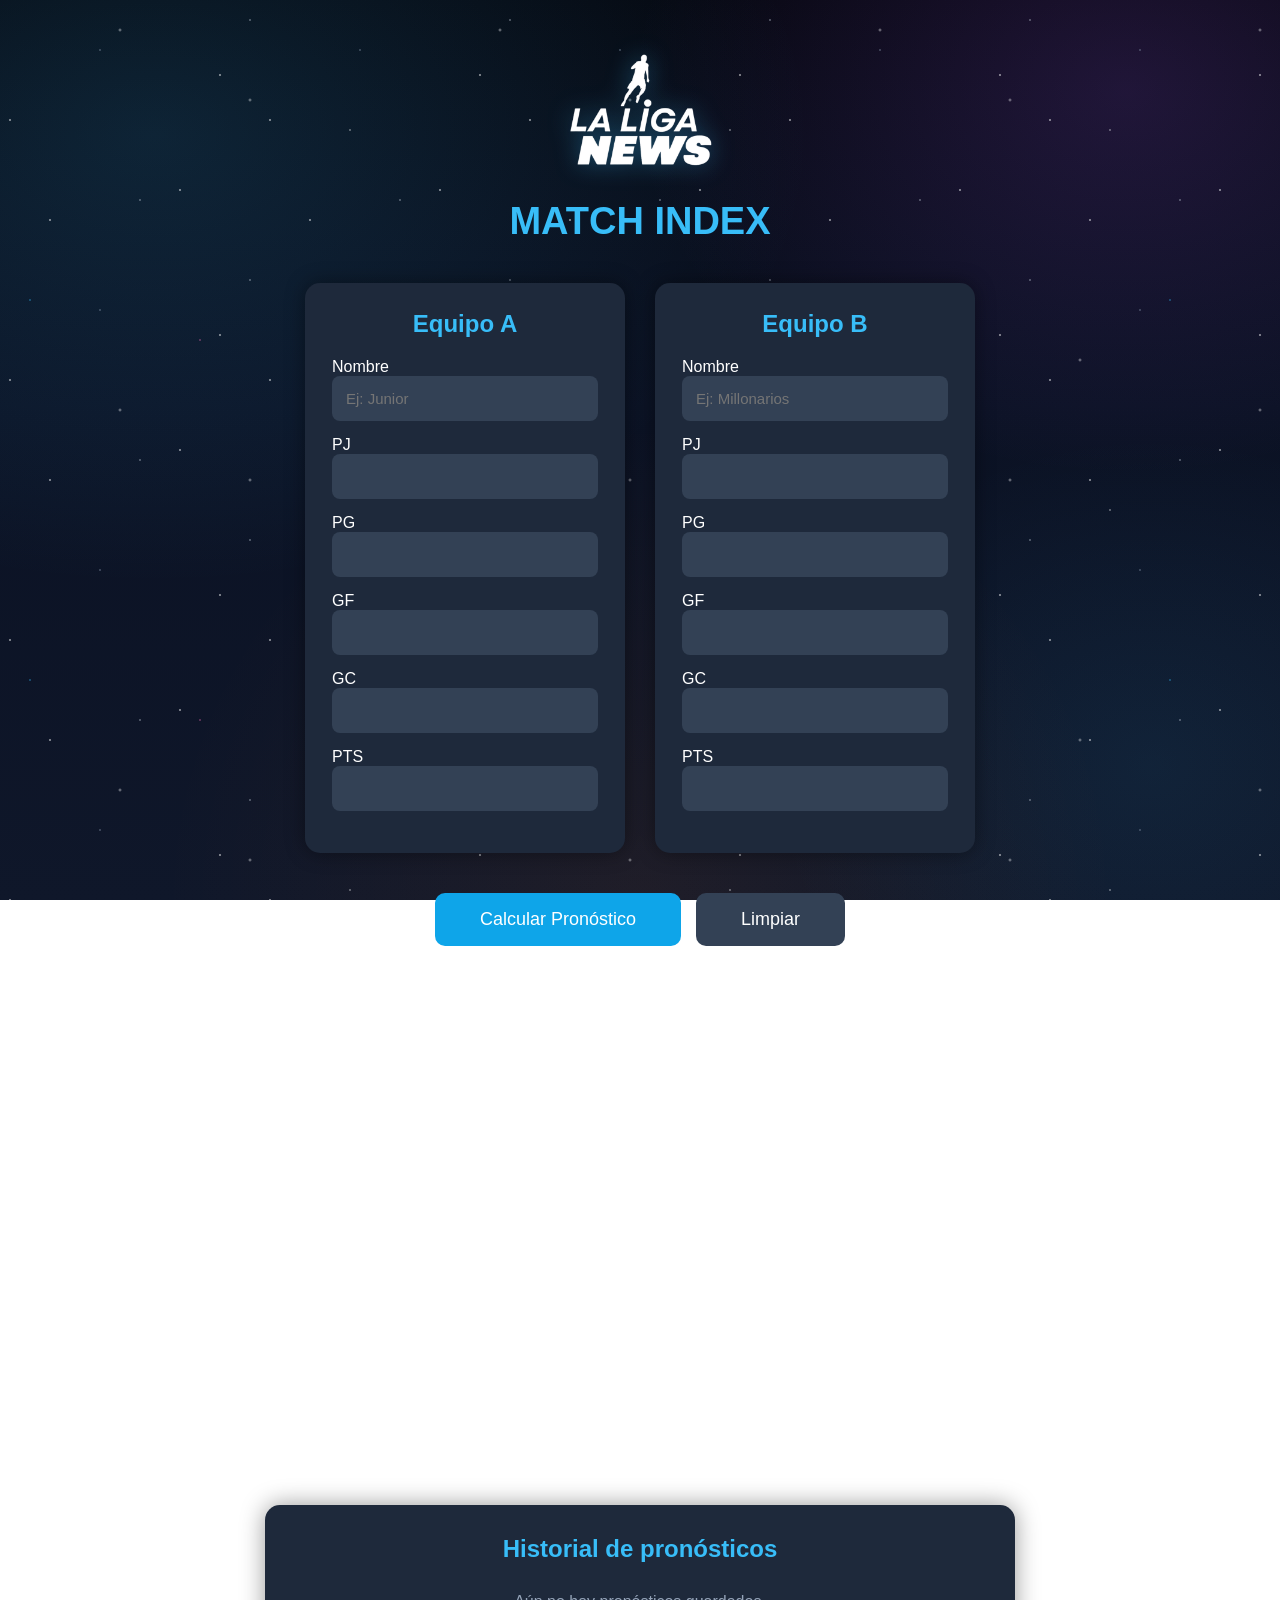
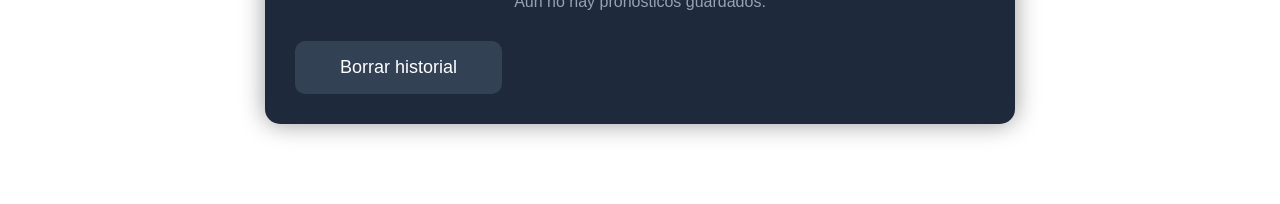
==== CALCULADORA_LGN.html @ 5eb5a6a2 "macth index" ====
<!DOCTYPE html>
<html lang="es">
<head>
<meta charset="UTF-8">
<meta name="viewport" content="width=device-width, initial-scale=1, viewport-fit=cover">
<link rel="stylesheet" href="style.css">
<title>LGN MATCH INDEXX</title>

<!-- PWA: manifest e íconos -->
<link rel="manifest" href="manifest.json">
<meta name="theme-color" content="#0f172a">
<link rel="icon" type="image/png" sizes="192x192" href="icons/icon-192.png">
<link rel="icon" type="image/png" sizes="512x512" href="icons/icon-512.png">

<!-- PWA: soporte iOS (Safari no lee manifest.json del todo bien) -->
<link rel="apple-touch-icon" href="icons/apple-touch-icon.png">
<meta name="apple-mobile-web-app-capable" content="yes">
<meta name="apple-mobile-web-app-status-bar-style" content="black-translucent">
<meta name="apple-mobile-web-app-title" content="LGN Match">

<!-- PWA: soporte Android/Chrome -->
<meta name="mobile-web-app-capable" content="yes">
</head>

<body>

<div class="fondo-galaxia" aria-hidden="true">
  <div class="estrellas estrellas-1"></div>
  <div class="estrellas estrellas-2"></div>
  <div class="particulas-flotantes">
      <span class="particula-flotante" style="--left:59.7%; --size:1.8px; --dur:20.8s; --delay:-23.2s; --drift:-1px;"></span>
      <span class="particula-flotante" style="--left:61.9%; --size:2.7px; --dur:26.7s; --delay:-7.1s; --drift:12px;"></span>
      <span class="particula-flotante" style="--left:23.7%; --size:2.6px; --dur:18.8s; --delay:-6.0s; --drift:39px;"></span>
      <span class="particula-flotante" style="--left:67.0%; --size:2.0px; --dur:20.1s; --delay:-11.4s; --drift:29px;"></span>
      <span class="particula-flotante" style="--left:41.3%; --size:1.7px; --dur:16.6s; --delay:-27.3s; --drift:18px;"></span>
      <span class="particula-flotante" style="--left:44.6%; --size:3.9px; --dur:27.3s; --delay:-20.2s; --drift:-13px;"></span>
      <span class="particula-flotante" style="--left:7.4%; --size:3.7px; --dur:18.9s; --delay:-10.0s; --drift:-23px;"></span>
      <span class="particula-flotante" style="--left:90.7%; --size:3.0px; --dur:21.7s; --delay:-20.3s; --drift:1px;"></span>
      <span class="particula-flotante" style="--left:15.8%; --size:3.5px; --dur:18.4s; --delay:-0.1s; --drift:-19px;"></span>
      <span class="particula-flotante" style="--left:30.0%; --size:2.2px; --dur:21.5s; --delay:-19.1s; --drift:-25px;"></span>
      <span class="particula-flotante" style="--left:22.1%; --size:3.4px; --dur:22.2s; --delay:-14.2s; --drift:16px;"></span>
      <span class="particula-flotante" style="--left:63.4%; --size:2.3px; --dur:29.9s; --delay:-24.4s; --drift:-34px;"></span>
      <span class="particula-flotante" style="--left:79.3%; --size:3.0px; --dur:24.8s; --delay:-13.6s; --drift:-9px;"></span>
      <span class="particula-flotante" style="--left:1.0%; --size:3.2px; --dur:28.7s; --delay:-7.4s; --drift:8px;"></span>
      <span class="particula-flotante" style="--left:3.3%; --size:3.4px; --dur:20.7s; --delay:-19.6s; --drift:-31px;"></span>
      <span class="particula-flotante" style="--left:94.2%; --size:2.2px; --dur:21.6s; --delay:-22.3s; --drift:14px;"></span>
      <span class="particula-flotante" style="--left:99.9%; --size:3.2px; --dur:17.3s; --delay:-2.6s; --drift:-9px;"></span>
      <span class="particula-flotante" style="--left:95.0%; --size:1.9px; --dur:31.4s; --delay:-15.9s; --drift:4px;"></span>
      <span class="particula-flotante" style="--left:82.1%; --size:3.3px; --dur:29.9s; --delay:-14.6s; --drift:-12px;"></span>
      <span class="particula-flotante" style="--left:17.2%; --size:3.7px; --dur:31.2s; --delay:-4.8s; --drift:-6px;"></span>
      <span class="particula-flotante" style="--left:94.2%; --size:2.0px; --dur:30.6s; --delay:-9.4s; --drift:-13px;"></span>
      <span class="particula-flotante" style="--left:12.9%; --size:1.6px; --dur:25.6s; --delay:-28.7s; --drift:11px;"></span>
      <span class="particula-flotante" style="--left:88.0%; --size:3.8px; --dur:20.0s; --delay:-7.1s; --drift:16px;"></span>
      <span class="particula-flotante" style="--left:24.3%; --size:2.1px; --dur:24.8s; --delay:-9.2s; --drift:-4px;"></span>
      <span class="particula-flotante" style="--left:32.1%; --size:2.6px; --dur:28.9s; --delay:-10.9s; --drift:-2px;"></span>
      <span class="particula-flotante" style="--left:7.5%; --size:3.6px; --dur:18.8s; --delay:-8.5s; --drift:0px;"></span>
      <span class="particula-flotante" style="--left:55.6%; --size:1.9px; --dur:27.8s; --delay:-24.8s; --drift:31px;"></span>
      <span class="particula-flotante" style="--left:84.7%; --size:3.6px; --dur:29.2s; --delay:-13.7s; --drift:-13px;"></span>
      <span class="particula-flotante" style="--left:88.7%; --size:3.0px; --dur:25.1s; --delay:-20.2s; --drift:-26px;"></span>
      <span class="particula-flotante" style="--left:47.6%; --size:3.7px; --dur:21.9s; --delay:-24.5s; --drift:-39px;"></span>
      <span class="particula-flotante" style="--left:95.0%; --size:3.8px; --dur:23.8s; --delay:-16.7s; --drift:-10px;"></span>
      <span class="particula-flotante" style="--left:6.8%; --size:2.1px; --dur:29.4s; --delay:-23.1s; --drift:-37px;"></span>

  </div>
</div>

<div id="pwaInstallBar" class="pwa-install-bar">
  <span class="pwa-install-texto">📲 Instala esta app en tu celular para usarla desde el inicio, sin navegador</span>
  <div class="pwa-install-botones">
    <button id="btnInstalarPWA" onclick="instalarPWA()">Instalar</button>
    <button class="pwa-cerrar" onclick="ocultarInstallBar()" aria-label="Cerrar">✕</button>
  </div>
</div>

<div class="logo-wrap">
  <img src="logoLGN.png" alt="La Liga News" id="logo" class="logo" onclick="animarLogo()">
</div>

<h1>MATCH INDEX</h1>

<div class="container">

  <div class="card" id="cardA">
    <h2>Equipo A</h2>
    Nombre
    <input id="nombreA" placeholder="Ej: Junior">
    PJ
    <input type="number" id="pjA" min="0">
    PG
    <input type="number" id="pgA" min="0">
    GF
    <input type="number" id="gfA" min="0">
    GC
    <input type="number" id="gcA" min="0">
    PTS
    <input type="number" id="ptsA" min="0">
  </div>

  <div class="card" id="cardB">
    <h2>Equipo B</h2>
    Nombre
    <input id="nombreB" placeholder="Ej: Millonarios">
    PJ
    <input type="number" id="pjB" min="0">
    PG
    <input type="number" id="pgB" min="0">
    GF
    <input type="number" id="gfB" min="0">
    GC
    <input type="number" id="gcB" min="0">
    PTS
    <input type="number" id="ptsB" min="0">
  </div>

</div>

<p id="error-msg" class="error-msg"></p>

<div class="btn-row">
  <button id="btnCalcular" onclick="calcular()">Calcular Pronóstico</button>
  <button id="btnReset" class="btn-secundario" onclick="resetear()">Limpiar</button>
</div>

<div class="resultado" id="resultado">

  <h2>Resultado</h2>

  <p id="ifa"></p>
  <p id="ifb"></p>
  <p id="dif"></p>
  <p id="favorito"></p>

  <div class="if-compare">
    <div class="if-bar-wrap">
      <span class="if-bar-label" id="ifLabelA"></span>
      <div class="if-bar-track"><div class="if-bar-fill if-bar-a" id="ifBarA"></div></div>
    </div>
    <div class="if-bar-wrap">
      <span class="if-bar-label" id="ifLabelB"></span>
      <div class="if-bar-track"><div class="if-bar-fill if-bar-b" id="ifBarB"></div></div>
    </div>
  </div>

  <hr>

  <div class="prob-row">
    <span class="prob-label" id="labelA"></span>
    <div class="prob-track"><div class="prob-fill prob-a" id="barA"></div></div>
    <span class="prob-value" id="pa"></span>
  </div>
  <div class="prob-row">
    <span class="prob-label">Empate</span>
    <div class="prob-track"><div class="prob-fill prob-e" id="barE"></div></div>
    <span class="prob-value" id="pe"></span>
  </div>
  <div class="prob-row">
    <span class="prob-label" id="labelB"></span>
    <div class="prob-track"><div class="prob-fill prob-b" id="barB"></div></div>
    <span class="prob-value" id="pb"></span>
  </div>

  <div class="btn-compartir-row">
    <button id="btnCompartir" class="btn-secundario btn-compartir" onclick="compartir()">Copiar resultado</button>
    <button id="btnTarjeta" class="btn-tarjeta btn-compartir" onclick="abrirTarjeta()">📸 Generar tarjeta</button>
  </div>
  <p id="tarjetaErrorMsg" class="tarjeta-error-msg"></p>

</div>

<div class="modal-overlay" id="modalTarjeta">
  <div class="modal-tarjeta">
    <div class="modal-tarjeta-head">
      <h3>Tarjeta lista para compartir</h3>
      <button class="modal-cerrar" onclick="cerrarTarjeta()" aria-label="Cerrar">✕</button>
    </div>
    <div class="modal-tarjeta-img-wrap">
      <img id="imgTarjeta" alt="Tarjeta de pronóstico LGN">
    </div>
    <div class="modal-tarjeta-botones">
      <button id="btnDescargarTarjeta" onclick="descargarTarjeta()">Descargar imagen</button>
      <button class="btn-secundario" onclick="cerrarTarjeta()">Cerrar</button>
    </div>
  </div>
</div>

<div class="historial" id="historial">
  <h2>Historial de pronósticos</h2>
  <div id="historialLista" class="historial-lista"></div>
  <button id="btnLimpiarHist" class="btn-secundario" onclick="limpiarHistorial()">Borrar historial</button>
</div>

<script>

let ultimoResultado=null;
let tarjetaDataUrl=null;

function animarLogo(){
  const logo=document.getElementById("logo");
  logo.classList.remove("logo-kick");
  void logo.offsetWidth;
  logo.classList.add("logo-kick");

  const wrap=logo.parentElement;
  const cantidad=10;
  for(let i=0;i<cantidad;i++){
    const p=document.createElement("span");
    p.className="particula";
    p.textContent="⚽";
    const angulo=(Math.PI*2*i)/cantidad + Math.random()*0.4;
    const distancia=70+Math.random()*40;
    p.style.setProperty("--dx",(Math.cos(angulo)*distancia)+"px");
    p.style.setProperty("--dy",(Math.sin(angulo)*distancia)+"px");
    wrap.appendChild(p);
    p.addEventListener("animationend",()=>p.remove());
  }
}

function indice(pj,pg,gf,gc,pts){
  let ppg=pts/pj;
  let dgpg=(gf-gc)/pj;
  let gfpg=gf/pj;
  let vp=pg/pj;
  return 0.40*ppg+0.30*dgpg+0.20*gfpg+0.10*vp;
}

function mostrarError(msg){
  const el=document.getElementById("error-msg");
  el.textContent=msg;
  el.style.display=msg?"block":"none";
}

function animarNumero(el, destino, sufijo, duracion){
  const inicio=0;
  const t0=performance.now();
  function paso(t){
    const p=Math.min((t-t0)/duracion,1);
    const valor=Math.round(inicio+(destino-inicio)*p);
    el.textContent=valor+sufijo;
    if(p<1) requestAnimationFrame(paso);
  }
  requestAnimationFrame(paso);
}

function calcular(){

  mostrarError("");

  const nombreA=document.getElementById("nombreA").value.trim()||"Equipo A";
  const nombreB=document.getElementById("nombreB").value.trim()||"Equipo B";

  const idsA=["pjA","pgA","gfA","gcA","ptsA"];
  const idsB=["pjB","pgB","gfB","gcB","ptsB"];

  for(const id of [...idsA,...idsB]){
    const v=document.getElementById(id).value;
    if(v===""){
      mostrarError("Completa todos los campos numéricos de ambos equipos.");
      return;
    }
  }

  const pjA=parseFloat(document.getElementById("pjA").value);
  const pgA=parseFloat(document.getElementById("pgA").value);
  const gfA=parseFloat(document.getElementById("gfA").value);
  const gcA=parseFloat(document.getElementById("gcA").value);
  const ptsA=parseFloat(document.getElementById("ptsA").value);

  const pjB=parseFloat(document.getElementById("pjB").value);
  const pgB=parseFloat(document.getElementById("pgB").value);
  const gfB=parseFloat(document.getElementById("gfB").value);
  const gcB=parseFloat(document.getElementById("gcB").value);
  const ptsB=parseFloat(document.getElementById("ptsB").value);

  if(pjA<=0||pjB<=0){
    mostrarError("Los Partidos Jugados (PJ) deben ser mayores que 0.");
    return;
  }

  const btn=document.getElementById("btnCalcular");
  btn.classList.add("cargando");
  btn.disabled=true;

  setTimeout(()=>{
    btn.classList.remove("cargando");
    btn.disabled=false;
    procesarResultado(nombreA,nombreB,pjA,pgA,gfA,gcA,ptsA,pjB,pgB,gfB,gcB,ptsB);
  },450);
}

function procesarResultado(nombreA,nombreB,pjA,pgA,gfA,gcA,ptsA,pjB,pgB,gfB,gcB,ptsB){

  const ifA=indice(pjA,pgA,gfA,gcA,ptsA);
  const ifB=indice(pjB,pgB,gfB,gcB,ptsB);
  const d=Math.abs(ifA-ifB);

  let ganaA,empate,ganaB;

  if(d<=0.20){ ganaA=35; empate=30; ganaB=35; }
  else if(d<=0.50){ ganaA=45; empate=30; ganaB=25; }
  else if(d<=1){ ganaA=55; empate=25; ganaB=20; }
  else if(d<=2){ ganaA=70; empate=20; ganaB=10; }
  else{ ganaA=90; empate=7; ganaB=3; }

  if(ifB>ifA){
    const t=ganaA; ganaA=ganaB; ganaB=t;
  }

  const empatado = ifA===ifB;
  const favorito = empatado ? "Empate técnico" : (ifA>ifB?nombreA:nombreB);

  document.getElementById("ifa").innerHTML="<b>IF "+nombreA+":</b> "+ifA.toFixed(3);
  document.getElementById("ifb").innerHTML="<b>IF "+nombreB+":</b> "+ifB.toFixed(3);
  document.getElementById("dif").innerHTML="<b>Diferencia:</b> "+d.toFixed(3);
  document.getElementById("favorito").innerHTML="<b>Favorito:</b> "+favorito;

  document.getElementById("labelA").textContent=nombreA;
  document.getElementById("labelB").textContent=nombreB;
  document.getElementById("ifLabelA").textContent=nombreA;
  document.getElementById("ifLabelB").textContent=nombreB;

  const maxIf=Math.max(ifA,ifB,0.01);
  requestAnimationFrame(()=>{
    document.getElementById("ifBarA").style.width=Math.max((ifA/maxIf)*100,3)+"%";
    document.getElementById("ifBarB").style.width=Math.max((ifB/maxIf)*100,3)+"%";
  });

  requestAnimationFrame(()=>{
    document.getElementById("barA").style.width=ganaA+"%";
    document.getElementById("barE").style.width=empate+"%";
    document.getElementById("barB").style.width=ganaB+"%";
  });

  animarNumero(document.getElementById("pa"),ganaA,"%",600);
  animarNumero(document.getElementById("pe"),empate,"%",600);
  animarNumero(document.getElementById("pb"),ganaB,"%",600);

  const cardA=document.getElementById("cardA");
  const cardB=document.getElementById("cardB");
  cardA.classList.remove("card-favorito");
  cardB.classList.remove("card-favorito");
  if(!empatado){
    (ifA>ifB?cardA:cardB).classList.add("card-favorito");
  }

  const resultado=document.getElementById("resultado");
  resultado.classList.remove("visible");
  void resultado.offsetWidth;
  resultado.classList.add("visible");

  guardarHistorial({nombreA,nombreB,ifA,ifB,favorito,ganaA,empate,ganaB});

  ultimoResultado={nombreA,nombreB,ifA,ifB,d,favorito,empatado,ganaA,empate,ganaB};
}

function resetear(){
  document.querySelectorAll(".card input").forEach(i=>i.value="");
  mostrarError("");
  document.getElementById("resultado").classList.remove("visible");
  document.getElementById("cardA").classList.remove("card-favorito");
  document.getElementById("cardB").classList.remove("card-favorito");
}

function compartir(){
  const texto=
    document.getElementById("ifa").textContent+"\n"+
    document.getElementById("ifb").textContent+"\n"+
    document.getElementById("dif").textContent+"\n"+
    document.getElementById("favorito").textContent+"\n"+
    document.getElementById("labelA").textContent+": "+document.getElementById("pa").textContent+"\n"+
    "Empate: "+document.getElementById("pe").textContent+"\n"+
    document.getElementById("labelB").textContent+": "+document.getElementById("pb").textContent;

  navigator.clipboard.writeText(texto).then(()=>{
    const btn=document.getElementById("btnCompartir");
    const original=btn.textContent;
    btn.textContent="¡Copiado!";
    setTimeout(()=>btn.textContent=original,1500);
  });
}

/* ---------- TARJETA COMPARTIBLE (canvas) ---------- */

function abrirTarjeta(){
  if(!ultimoResultado){
    mostrarError("Primero calcula un pronóstico para generar la tarjeta.");
    return;
  }

  const btn=document.getElementById("btnTarjeta");
  const errBox=document.getElementById("tarjetaErrorMsg");
  errBox.textContent="";
  errBox.style.display="none";
  btn.disabled=true;
  const textoOriginal=btn.textContent;
  btn.textContent="Generando...";

  intentarGenerarDataUrl(true)
    .catch(err=>{
      console.warn("No se pudo exportar con logo, reintentando sin logo:", err);
      return intentarGenerarDataUrl(false);
    })
    .then(dataUrl=>{
      tarjetaDataUrl=dataUrl;
      document.getElementById("imgTarjeta").src=dataUrl;
      document.getElementById("modalTarjeta").classList.add("visible");
    })
    .catch(err=>{
      console.error("Error generando tarjeta:", err);
      errBox.textContent="No se pudo generar la imagen en este navegador (el logo local bloquea la exportación del canvas). Abre el archivo con un servidor local (ej. Live Server de VS Code) en vez de hacer doble clic sobre el HTML, o vuelve a intentarlo.";
      errBox.style.display="block";
    })
    .finally(()=>{
      btn.disabled=false;
      btn.textContent=textoOriginal;
    });
}

function intentarGenerarDataUrl(conLogo){
  return generarTarjetaCanvas(ultimoResultado,conLogo).then(canvas=>canvas.toDataURL("image/png"));
}

function cerrarTarjeta(){
  document.getElementById("modalTarjeta").classList.remove("visible");
}

function descargarTarjeta(){
  if(!tarjetaDataUrl) return;
  const a=document.createElement("a");
  a.href=tarjetaDataUrl;
  const nombreArchivo=("LGN_"+ultimoResultado.nombreA+"_vs_"+ultimoResultado.nombreB)
    .replace(/\s+/g,"_").replace(/[^a-zA-Z0-9_\-]/g,"");
  a.download=nombreArchivo+".png";
  document.body.appendChild(a);
  a.click();
  a.remove();
}

function trazarRectRedondeado(ctx,x,y,w,h,r){
  ctx.beginPath();
  ctx.moveTo(x+r,y);
  ctx.arcTo(x+w,y,x+w,y+h,r);
  ctx.arcTo(x+w,y+h,x,y+h,r);
  ctx.arcTo(x,y+h,x,y,r);
  ctx.arcTo(x,y,x+w,y,r);
  ctx.closePath();
}

function cargarLogo(){
  return new Promise(resolve=>{
    const img=new Image();
    img.onload=()=>resolve(img);
    img.onerror=()=>resolve(null);
    img.src="logoLGN.png";
  });
}

function generarTarjetaCanvas(datos, conLogo){
  const cargador = conLogo ? cargarLogo() : Promise.resolve(null);
  return cargador.then(logoImg=>{

    const W=1080, H=1350;
    const canvas=document.createElement("canvas");
    canvas.width=W;
    canvas.height=H;
    const ctx=canvas.getContext("2d");

    /* fondo degradado */
    const fondo=ctx.createLinearGradient(0,0,0,H);
    fondo.addColorStop(0,"#0f172a");
    fondo.addColorStop(1,"#16233f");
    ctx.fillStyle=fondo;
    ctx.fillRect(0,0,W,H);

    /* franja superior e inferior de acento */
    ctx.fillStyle="#38bdf8";
    ctx.fillRect(0,0,W,14);
    ctx.fillStyle="#f97316";
    ctx.fillRect(0,H-14,W,14);

    /* marco */
    ctx.strokeStyle="rgba(148,163,184,0.35)";
    ctx.lineWidth=2;
    trazarRectRedondeado(ctx,40,40,W-80,H-80,28);
    ctx.stroke();

    let cursorY=110;

    /* logo */
    if(logoImg){
      const logoW=130;
      const logoH=logoW*(logoImg.height/logoImg.width);
      ctx.drawImage(logoImg, W/2-logoW/2, cursorY, logoW, logoH);
      cursorY+=logoH+30;
    }else{
      ctx.textAlign="center";
      ctx.font="bold 34px Arial";
      ctx.fillStyle="#38bdf8";
      ctx.fillText("LGN", W/2, cursorY+20);
      cursorY+=60;
    }

    /* titulo */
    ctx.textAlign="center";
    ctx.fillStyle="#38bdf8";
    ctx.font="bold 30px Arial";
    ctx.fillText("MATCH INDEX · PRONÓSTICO", W/2, cursorY);
    cursorY+=60;

    /* nombres de equipos + VS */
    const favA = !datos.empatado && datos.ifA>datos.ifB;
    const favB = !datos.empatado && datos.ifB>datos.ifA;

    ctx.font="bold 46px Arial";
    ctx.fillStyle=favA?"#22c55e":"#ffffff";
    ctx.textAlign="left";
    ajustarTextoAncho(ctx,datos.nombreA,80,cursorY,380);

    ctx.textAlign="right";
    ctx.fillStyle=favB?"#22c55e":"#ffffff";
    ajustarTextoAncho(ctx,datos.nombreB,W-80,cursorY,380);

    ctx.textAlign="center";
    ctx.font="bold 34px Arial";
    ctx.fillStyle="#94a3b8";
    ctx.fillText("VS", W/2, cursorY);

    cursorY+=55;

    /* indice de forma (IF) */
    ctx.font="20px Arial";
    ctx.fillStyle="#cbd5e1";
    ctx.textAlign="left";
    ctx.fillText("IF: "+datos.ifA.toFixed(3), 80, cursorY);
    ctx.textAlign="right";
    ctx.fillText("IF: "+datos.ifB.toFixed(3), W-80, cursorY);

    cursorY+=50;

    /* barras comparativas de IF */
    const maxIf=Math.max(datos.ifA,datos.ifB,0.01);
    const barTrackW=W-160;
    const barH=18;

    ctx.fillStyle="#1e293b";
    trazarRectRedondeado(ctx,80,cursorY,barTrackW,barH,9);
    ctx.fill();
    const anchoA=Math.max((datos.ifA/maxIf)*barTrackW,10);
    ctx.fillStyle="#38bdf8";
    trazarRectRedondeado(ctx,80,cursorY,anchoA,barH,9);
    ctx.fill();

    cursorY+=barH+14;

    ctx.fillStyle="#1e293b";
    trazarRectRedondeado(ctx,80,cursorY,barTrackW,barH,9);
    ctx.fill();
    const anchoB=Math.max((datos.ifB/maxIf)*barTrackW,10);
    ctx.fillStyle="#f472b6";
    trazarRectRedondeado(ctx,80,cursorY,anchoB,barH,9);
    ctx.fill();

    cursorY+=barH+50;

    /* linea separadora */
    ctx.strokeStyle="rgba(148,163,184,0.25)";
    ctx.lineWidth=1;
    ctx.beginPath();
    ctx.moveTo(80,cursorY);
    ctx.lineTo(W-80,cursorY);
    ctx.stroke();

    cursorY+=55;

    /* favorito destacado */
    ctx.textAlign="center";
    ctx.font="22px Arial";
    ctx.fillStyle="#94a3b8";
    ctx.fillText("FAVORITO", W/2, cursorY);
    cursorY+=42;
    ctx.font="bold 38px Arial";
    ctx.fillStyle="#22c55e";
    ajustarTextoAncho(ctx,datos.favorito,W/2,cursorY,W-160,"center");

    cursorY+=70;

    /* barras de probabilidad A / Empate / B */
    dibujarBarraProb(ctx,80,cursorY,barTrackW,datos.nombreA,datos.ganaA,"#22c55e");
    cursorY+=90;
    dibujarBarraProb(ctx,80,cursorY,barTrackW,"Empate",datos.empate,"#94a3b8");
    cursorY+=90;
    dibujarBarraProb(ctx,80,cursorY,barTrackW,datos.nombreB,datos.ganaB,"#f97316");
    cursorY+=90;

    /* pie de tarjeta */
    ctx.textAlign="center";
    ctx.font="16px Arial";
    ctx.fillStyle="#64748b";
    const fecha=new Date().toLocaleDateString("es-CO",{day:"2-digit",month:"long",year:"numeric"});
    ctx.fillText("Liga News · "+fecha, W/2, H-55);

    return canvas;
  });
}

function ajustarTextoAncho(ctx,texto,x,y,maxAncho,alineacionCentro){
  let fontActual=ctx.font;
  let tamano=parseInt(fontActual.match(/(\d+)px/)[1],10);
  while(ctx.measureText(texto).width>maxAncho && tamano>18){
    tamano-=2;
    ctx.font=fontActual.replace(/\d+px/, tamano+"px");
  }
  ctx.fillText(texto,x,y);
}

function dibujarBarraProb(ctx,x,y,ancho,etiqueta,porcentaje,color){
  ctx.textAlign="left";
  ctx.font="22px Arial";
  ctx.fillStyle="#e2e8f0";
  ajustarTextoAncho(ctx,etiqueta,x,y,ancho*0.55);

  ctx.textAlign="right";
  ctx.font="bold 24px Arial";
  ctx.fillStyle=color;
  ctx.fillText(porcentaje+"%", x+ancho, y);

  const trackY=y+16;
  const trackH=20;
  ctx.fillStyle="#1e293b";
  trazarRectRedondeado(ctx,x,trackY,ancho,trackH,10);
  ctx.fill();

  const anchoBarra=Math.max((porcentaje/100)*ancho,8);
  ctx.fillStyle=color;
  trazarRectRedondeado(ctx,x,trackY,anchoBarra,trackH,10);
  ctx.fill();
}

const HIST_KEY="lgn_historial";

function guardarHistorial(entry){
  const lista=JSON.parse(localStorage.getItem(HIST_KEY)||"[]");
  entry.fecha=new Date().toLocaleString("es-CO",{dateStyle:"short",timeStyle:"short"});
  lista.unshift(entry);
  if(lista.length>15) lista.pop();
  localStorage.setItem(HIST_KEY,JSON.stringify(lista));
  pintarHistorial();
}

function limpiarHistorial(){
  localStorage.removeItem(HIST_KEY);
  pintarHistorial();
}

function pintarHistorial(){
  const lista=JSON.parse(localStorage.getItem(HIST_KEY)||"[]");
  const cont=document.getElementById("historialLista");
  if(lista.length===0){
    cont.innerHTML="<p class='historial-vacio'>Aún no hay pronósticos guardados.</p>";
    return;
  }
  cont.innerHTML=lista.map(h=>
    "<div class='historial-item'>"+
      "<div class='historial-top'>"+
        "<span>"+h.nombreA+" <small>"+h.ifA.toFixed(3)+"</small> vs <small>"+h.ifB.toFixed(3)+"</small> "+h.nombreB+"</span>"+
        "<span class='historial-fecha'>"+h.fecha+"</span>"+
      "</div>"+
      "<div class='historial-fav'>Favorito: <b>"+h.favorito+"</b> · "+h.ganaA+"% / "+h.empate+"% / "+h.ganaB+"%</div>"+
    "</div>"
  ).join("");
}

pintarHistorial();

/* ---------- PWA: instalación y service worker ---------- */

if("serviceWorker" in navigator){
  window.addEventListener("load",()=>{
    navigator.serviceWorker.register("sw.js").catch(err=>{
      console.error("No se pudo registrar el service worker:",err);
    });
  });
}

let deferredPromptPWA=null;

window.addEventListener("beforeinstallprompt",(e)=>{
  e.preventDefault();
  deferredPromptPWA=e;
  document.getElementById("pwaInstallBar").classList.add("visible");
});

function instalarPWA(){
  if(!deferredPromptPWA) return;
  deferredPromptPWA.prompt();
  deferredPromptPWA.userChoice.finally(()=>{
    deferredPromptPWA=null;
    ocultarInstallBar();
  });
}

function ocultarInstallBar(){
  document.getElementById("pwaInstallBar").classList.remove("visible");
}

window.addEventListener("appinstalled",()=>{
  ocultarInstallBar();
});

</script>

</body>
</html>
---- style.css ----
*{
margin:0;
padding:0;
box-sizing:border-box;
}

body{
font-family:Arial, Helvetica, sans-serif;
color:#fff;
padding:40px;
min-height:100vh;
background:
  radial-gradient(ellipse 1100px 750px at 12% 15%, rgba(56,189,248,.14), transparent 60%),
  radial-gradient(ellipse 900px 700px at 88% 10%, rgba(168,85,247,.16), transparent 55%),
  radial-gradient(ellipse 800px 800px at 50% 100%, rgba(249,115,22,.07), transparent 60%),
  radial-gradient(ellipse 700px 600px at 90% 85%, rgba(56,189,248,.08), transparent 55%),
  linear-gradient(180deg,#05070f 0%,#0b1224 45%,#0f172a 100%);
background-attachment:fixed;
overflow-x:hidden;
position:relative;
}

/* ---------- FONDO DE GALAXIA ---------- */

.fondo-galaxia{
position:fixed;
inset:0;
z-index:-1;
overflow:hidden;
pointer-events:none;
}

.estrellas{
position:absolute;
inset:-100px;
background-repeat:repeat;
}

.estrellas-1{
background-image:
  radial-gradient(1.6px 1.6px at 20px 30px, #ffffff, transparent),
  radial-gradient(1.2px 1.2px at 90px 120px, #cbd5e1, transparent),
  radial-gradient(1.6px 1.6px at 150px 60px, #ffffff, transparent),
  radial-gradient(1.2px 1.2px at 200px 150px, #94a3b8, transparent),
  radial-gradient(1.6px 1.6px at 60px 175px, #ffffff, transparent),
  radial-gradient(1.2px 1.2px at 240px 40px, #cbd5e1, transparent),
  radial-gradient(1.6px 1.6px at 110px 220px, #ffffff, transparent);
background-size:260px 260px;
animation:parpadeo1 6s ease-in-out infinite alternate;
opacity:.8;
}

.estrellas-2{
background-image:
  radial-gradient(2px 2px at 40px 80px, #ffffff, transparent),
  radial-gradient(1.6px 1.6px at 130px 20px, #38bdf8, transparent),
  radial-gradient(2px 2px at 220px 130px, #ffffff, transparent),
  radial-gradient(1.6px 1.6px at 300px 60px, #f472b6, transparent),
  radial-gradient(1.6px 1.6px at 70px 230px, #ffffff, transparent),
  radial-gradient(2px 2px at 350px 200px, #ffffff, transparent);
background-size:380px 380px;
animation:parpadeo2 9s ease-in-out infinite alternate;
opacity:.55;
}

@keyframes parpadeo1{
0%{ opacity:.5; }
50%{ opacity:.95; }
100%{ opacity:.6; }
}

@keyframes parpadeo2{
0%{ opacity:.3; }
50%{ opacity:.7; }
100%{ opacity:.4; }
}

.particulas-flotantes{
position:absolute;
inset:0;
}

.particula-flotante{
position:absolute;
left:var(--left);
bottom:-10px;
width:var(--size);
height:var(--size);
border-radius:50%;
background:radial-gradient(circle, rgba(255,255,255,.95), rgba(56,189,248,.2) 70%, transparent 100%);
box-shadow:0 0 6px 1px rgba(255,255,255,.35);
opacity:0;
animation:flotar var(--dur) linear infinite;
animation-delay:var(--delay);
}

@keyframes flotar{
0%{
  transform:translate(0,0);
  opacity:0;
}
8%{
  opacity:.85;
}
50%{
  transform:translate(var(--drift), -55vh);
}
92%{
  opacity:.4;
}
100%{
  transform:translate(calc(var(--drift) * 2), -115vh);
  opacity:0;
}
}

@media (prefers-reduced-motion: reduce){
.estrellas-1, .estrellas-2, .particula-flotante{
  animation:none;
}
}

/* ---------- BANNER DE INSTALACIÓN PWA ---------- */

.pwa-install-bar{
display:none;
position:fixed;
left:20px;
right:20px;
bottom:20px;
z-index:1100;
background:#1e293b;
border:1px solid rgba(56,189,248,.4);
border-radius:14px;
padding:14px 16px;
box-shadow:0 15px 40px rgba(0,0,0,.5);
align-items:center;
gap:14px;
justify-content:space-between;
flex-wrap:wrap;
max-width:600px;
margin:0 auto;
}

.pwa-install-bar.visible{
display:flex;
animation:aparecer .3s ease forwards;
}

.pwa-install-texto{
font-size:14px;
color:#e2e8f0;
flex:1;
min-width:220px;
}

.pwa-install-botones{
display:flex;
gap:8px;
align-items:center;
}

.pwa-install-botones button{
padding:10px 20px;
font-size:14px;
}

.pwa-cerrar{
background:transparent;
padding:6px 10px;
color:#94a3b8;
}

.pwa-cerrar:hover{
background:rgba(148,163,184,.15);
transform:none;
color:#fff;
}

@media(max-width:480px){
.pwa-install-bar{
  left:12px;
  right:12px;
  bottom:12px;
  padding:12px;
}
}

.logo-wrap{
position:relative;
display:flex;
justify-content:center;
margin-bottom:10px;
}

.logo{
width:150px;
cursor:pointer;
user-select:none;
filter:drop-shadow(0 0 12px rgba(56,189,248,.35));
transition:filter .25s ease;
}

.logo:hover{
filter:drop-shadow(0 0 20px rgba(56,189,248,.6));
}

.logo-kick{
animation:patada .6s ease;
}

@keyframes patada{
0%{ transform:scale(1) rotate(0deg); }
30%{ transform:scale(.85) rotate(-8deg); }
55%{ transform:scale(1.15) rotate(14deg); }
75%{ transform:scale(.97) rotate(-4deg); }
100%{ transform:scale(1) rotate(0deg); }
}

.particula{
position:absolute;
top:50%;
left:50%;
font-size:20px;
pointer-events:none;
animation:volar .7s ease-out forwards;
}

@keyframes volar{
0%{
transform:translate(-50%,-50%) translate(0,0) scale(1) rotate(0deg);
opacity:1;
}
100%{
transform:translate(-50%,-50%) translate(var(--dx),var(--dy)) scale(.4) rotate(260deg);
opacity:0;
}
}

h1{
text-align:center;
margin-bottom:40px;
font-size:38px;
color:#38bdf8;
}

.container{
display:flex;
justify-content:center;
gap:30px;
flex-wrap:wrap;
}

.card{
background:#1e293b;
padding:25px;
border-radius:15px;
width:320px;
box-shadow:0 0 20px rgba(0,0,0,.4);
transition:.3s;
border:2px solid transparent;
}

.card:hover{
transform:translateY(-5px);
box-shadow:0 10px 30px rgba(56,189,248,.2);
}

.card.card-favorito{
border-color:#22c55e;
box-shadow:0 0 25px rgba(34,197,94,.35);
}

.card h2{
margin-bottom:20px;
text-align:center;
color:#38bdf8;
}

input{
width:100%;
padding:12px;
margin-bottom:15px;
border:2px solid transparent;
border-radius:8px;
background:#334155;
color:white;
font-size:15px;
transition:border-color .25s ease, background .25s ease, box-shadow .25s ease;
}

input:focus{
outline:none;
background:#475569;
border-color:#38bdf8;
box-shadow:0 0 0 3px rgba(56,189,248,.25);
}

.error-msg{
max-width:670px;
margin:15px auto 0;
text-align:center;
color:#fca5a5;
background:rgba(248,113,113,.12);
border:1px solid rgba(248,113,113,.4);
border-radius:8px;
padding:10px;
display:none;
}

.btn-row{
display:flex;
gap:15px;
justify-content:center;
margin:40px auto;
max-width:670px;
}

button{
padding:16px 45px;
font-size:18px;
background:#0ea5e9;
color:white;
border:none;
border-radius:10px;
cursor:pointer;
transition:.3s;
position:relative;
}

button:hover{
background:#0284c7;
transform:scale(1.05);
}

.btn-secundario{
background:#334155;
}

.btn-secundario:hover{
background:#475569;
}

#btnCalcular.cargando{
color:transparent;
pointer-events:none;
}

#btnCalcular.cargando::after{
content:"";
position:absolute;
top:50%;
left:50%;
width:20px;
height:20px;
margin:-10px 0 0 -10px;
border:3px solid rgba(255,255,255,.35);
border-top-color:#fff;
border-radius:50%;
animation:girar .7s linear infinite;
}

@keyframes girar{
to{ transform:rotate(360deg); }
}

.resultado{
max-width:750px;
margin:40px auto;
background:#1e293b;
padding:30px;
border-radius:15px;
box-shadow:0 0 25px rgba(0,0,0,.4);
opacity:0;
transform:translateY(25px);
}

.resultado.visible{
animation:aparecer .5s ease forwards;
}

@keyframes aparecer{
to{
opacity:1;
transform:translateY(0);
}
}

.resultado h2{
text-align:center;
margin-bottom:25px;
color:#38bdf8;
}

.resultado p{
font-size:18px;
padding:12px;
margin:8px 0;
background:#334155;
border-left:5px solid #38bdf8;
border-radius:6px;
}

.if-compare{
margin:20px 0;
display:flex;
flex-direction:column;
gap:12px;
}

.if-bar-wrap{
display:flex;
align-items:center;
gap:12px;
}

.if-bar-label{
width:110px;
flex-shrink:0;
font-size:14px;
color:#cbd5e1;
white-space:nowrap;
overflow:hidden;
text-overflow:ellipsis;
}

.if-bar-track{
flex:1;
height:14px;
background:#334155;
border-radius:7px;
overflow:hidden;
}

.if-bar-fill{
height:100%;
width:0%;
border-radius:7px;
transition:width 1s cubic-bezier(.22,.9,.3,1);
}

.if-bar-a{ background:#38bdf8; }
.if-bar-b{ background:#f472b6; }

.prob-row{
display:flex;
align-items:center;
gap:12px;
margin:12px 0;
}

.prob-label{
width:110px;
flex-shrink:0;
font-size:14px;
color:#cbd5e1;
white-space:nowrap;
overflow:hidden;
text-overflow:ellipsis;
}

.prob-track{
flex:1;
height:18px;
background:#334155;
border-radius:9px;
overflow:hidden;
}

.prob-fill{
height:100%;
width:0%;
border-radius:9px;
transition:width 1s cubic-bezier(.22,.9,.3,1);
}

.prob-a{ background:#22c55e; }
.prob-e{ background:#94a3b8; }
.prob-b{ background:#f97316; }

.prob-value{
width:48px;
text-align:right;
font-weight:bold;
color:#38bdf8;
}

.btn-compartir-row{
display:flex;
gap:15px;
justify-content:center;
flex-wrap:wrap;
margin:25px auto 0;
}

.tarjeta-error-msg{
display:none;
max-width:600px;
margin:15px auto 0;
text-align:center;
color:#fca5a5;
background:rgba(248,113,113,.12);
border:1px solid rgba(248,113,113,.4);
border-radius:8px;
padding:10px 14px;
font-size:14px;
}

.btn-compartir{
padding:12px 30px;
font-size:15px;
}

.btn-tarjeta{
background:#f97316;
color:#fff;
}

.btn-tarjeta:hover{
background:#ea6a0c;
}

.btn-tarjeta:disabled{
opacity:.6;
pointer-events:none;
}

.modal-overlay{
display:none;
position:fixed;
inset:0;
background:rgba(2,6,23,.82);
z-index:1000;
align-items:center;
justify-content:center;
padding:20px;
}

.modal-overlay.visible{
display:flex;
animation:aparecer .25s ease forwards;
}

.modal-tarjeta{
background:#1e293b;
border-radius:16px;
padding:20px;
max-width:420px;
width:100%;
box-shadow:0 20px 60px rgba(0,0,0,.55);
border:1px solid rgba(148,163,184,.2);
}

.modal-tarjeta-head{
display:flex;
align-items:center;
justify-content:space-between;
margin-bottom:15px;
}

.modal-tarjeta-head h3{
color:#38bdf8;
font-size:18px;
}

.modal-cerrar{
background:transparent;
padding:4px 10px;
font-size:16px;
color:#94a3b8;
}

.modal-cerrar:hover{
background:rgba(148,163,184,.15);
transform:none;
color:#fff;
}

.modal-tarjeta-img-wrap{
width:100%;
max-height:60vh;
overflow-y:auto;
border-radius:10px;
background:#0f172a;
display:flex;
justify-content:center;
}

.modal-tarjeta-img-wrap img{
width:100%;
height:auto;
display:block;
border-radius:10px;
}

.modal-tarjeta-botones{
display:flex;
gap:12px;
margin-top:18px;
}

.modal-tarjeta-botones button{
flex:1;
padding:12px 10px;
font-size:15px;
}

hr{
margin:20px 0;
border:none;
height:1px;
background:#475569;
}

b{
color:#38bdf8;
}

.historial{
max-width:750px;
margin:40px auto;
background:#1e293b;
padding:30px;
border-radius:15px;
box-shadow:0 0 25px rgba(0,0,0,.4);
}

.historial h2{
text-align:center;
margin-bottom:20px;
color:#38bdf8;
}

.historial-lista{
display:flex;
flex-direction:column;
gap:10px;
margin-bottom:20px;
}

.historial-item{
background:#334155;
border-left:5px solid #38bdf8;
border-radius:6px;
padding:12px 15px;
}

.historial-top{
display:flex;
justify-content:space-between;
gap:10px;
flex-wrap:wrap;
font-size:15px;
}

.historial-fecha{
color:#94a3b8;
font-size:13px;
}

.historial-fav{
margin-top:6px;
font-size:14px;
color:#cbd5e1;
}

.historial-vacio{
text-align:center;
color:#94a3b8;
padding:10px;
}

@media(max-width:768px){

body{
padding:20px;
}

.container{
flex-direction:column;
align-items:center;
}

.card{
width:100%;
}

.btn-row{
flex-direction:column;
}

button{
width:100%;
}

.resultado, .historial{
width:100%;
}

.if-bar-label, .prob-label{
width:80px;
font-size:12px;
}

}
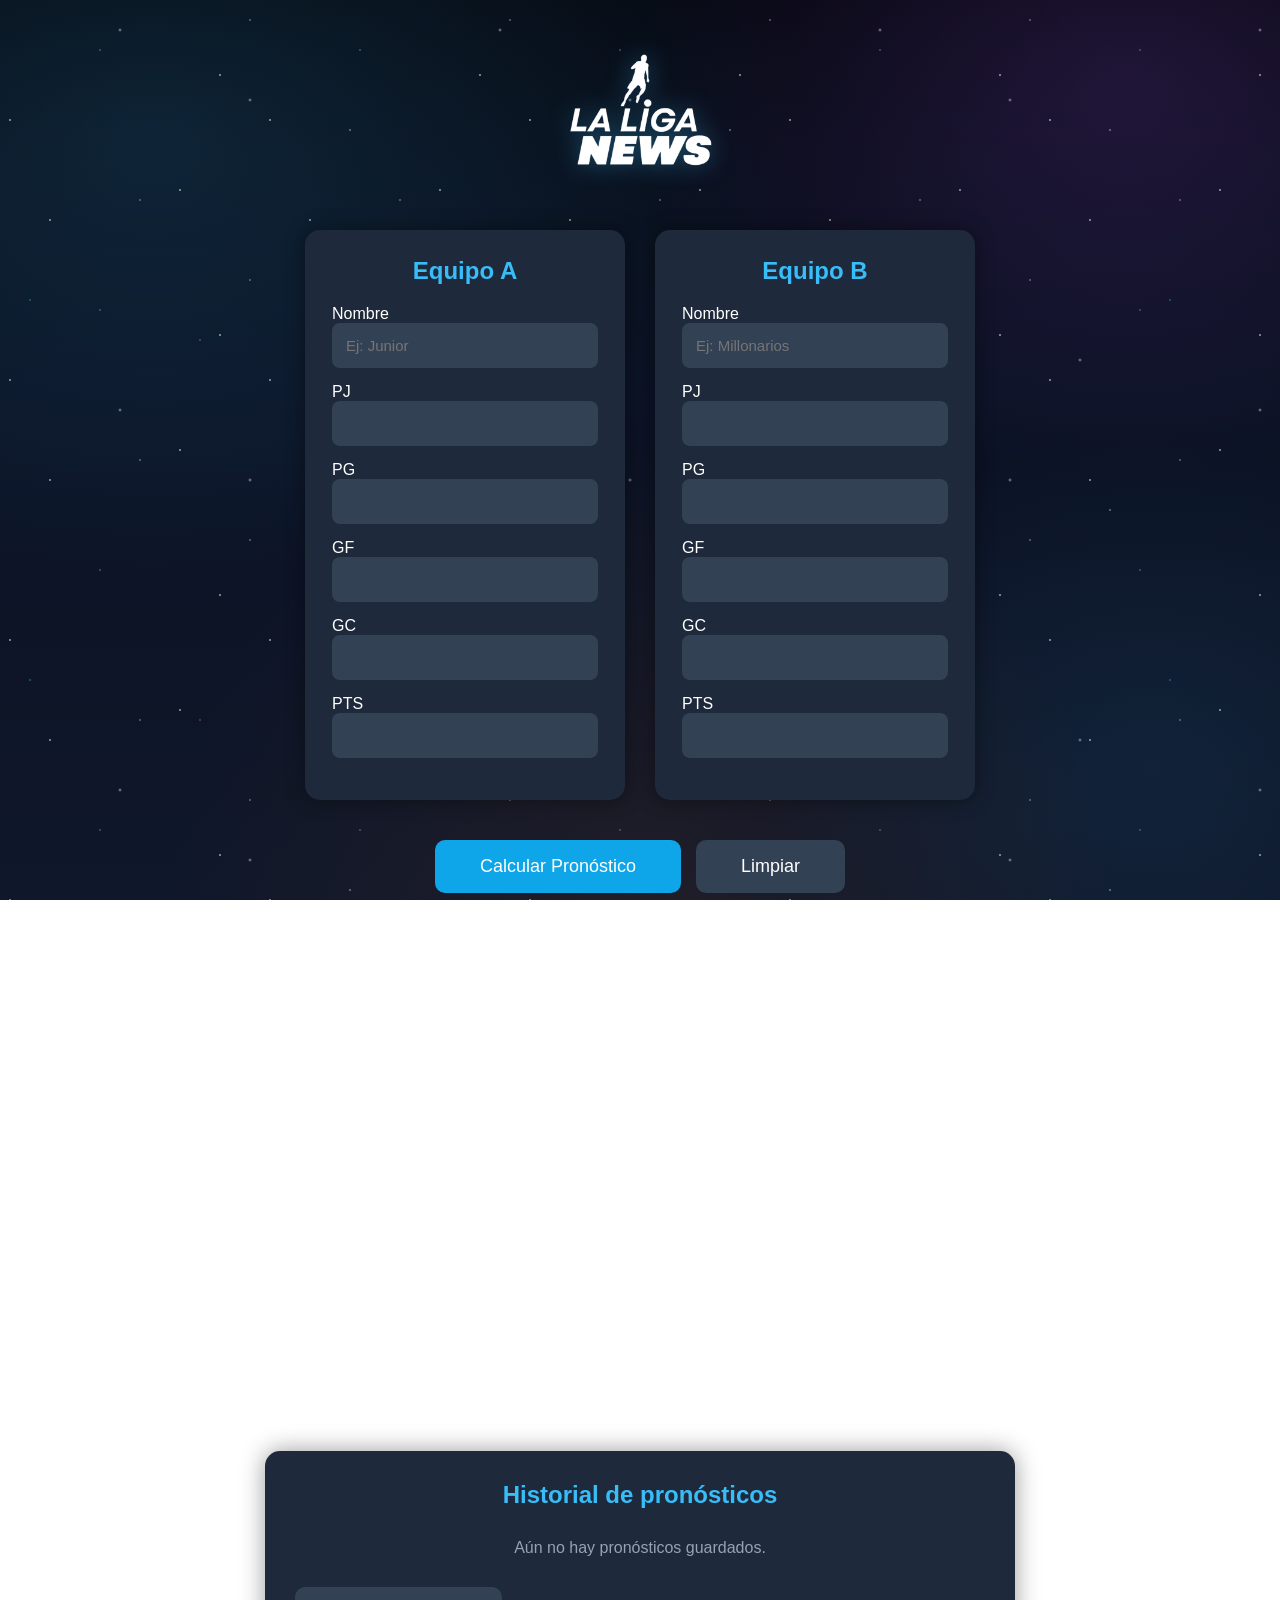
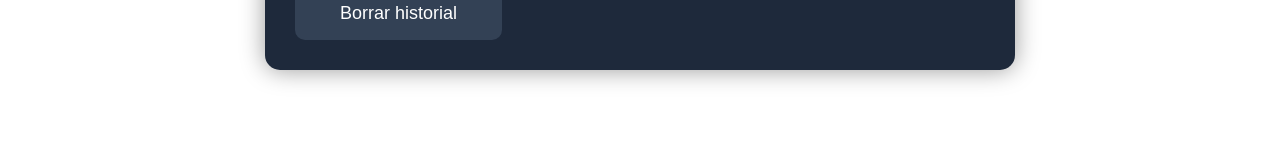
==== commit b323d78e: "Update CALCULADORA_LGN.html" ====
--- a/CALCULADORA_LGN.html
+++ b/CALCULADORA_LGN.html
@@ -76,7 +76,7 @@
   <img src="logoLGN.png" alt="La Liga News" id="logo" class="logo" onclick="animarLogo()">
 </div>
 
-<h1>MATCH INDEX</h1>
+<h1></h1>
 
 <div class="container">
 
@@ -161,7 +161,7 @@
 
   <div class="btn-compartir-row">
     <button id="btnCompartir" class="btn-secundario btn-compartir" onclick="compartir()">Copiar resultado</button>
-    <button id="btnTarjeta" class="btn-tarjeta btn-compartir" onclick="abrirTarjeta()">📸 Generar tarjeta</button>
+    <button id="btnTarjeta" class="btn-tarjeta btn-compartir" onclick="abrirTarjeta()">Generar tarjeta</button>
   </div>
   <p id="tarjetaErrorMsg" class="tarjeta-error-msg"></p>
 
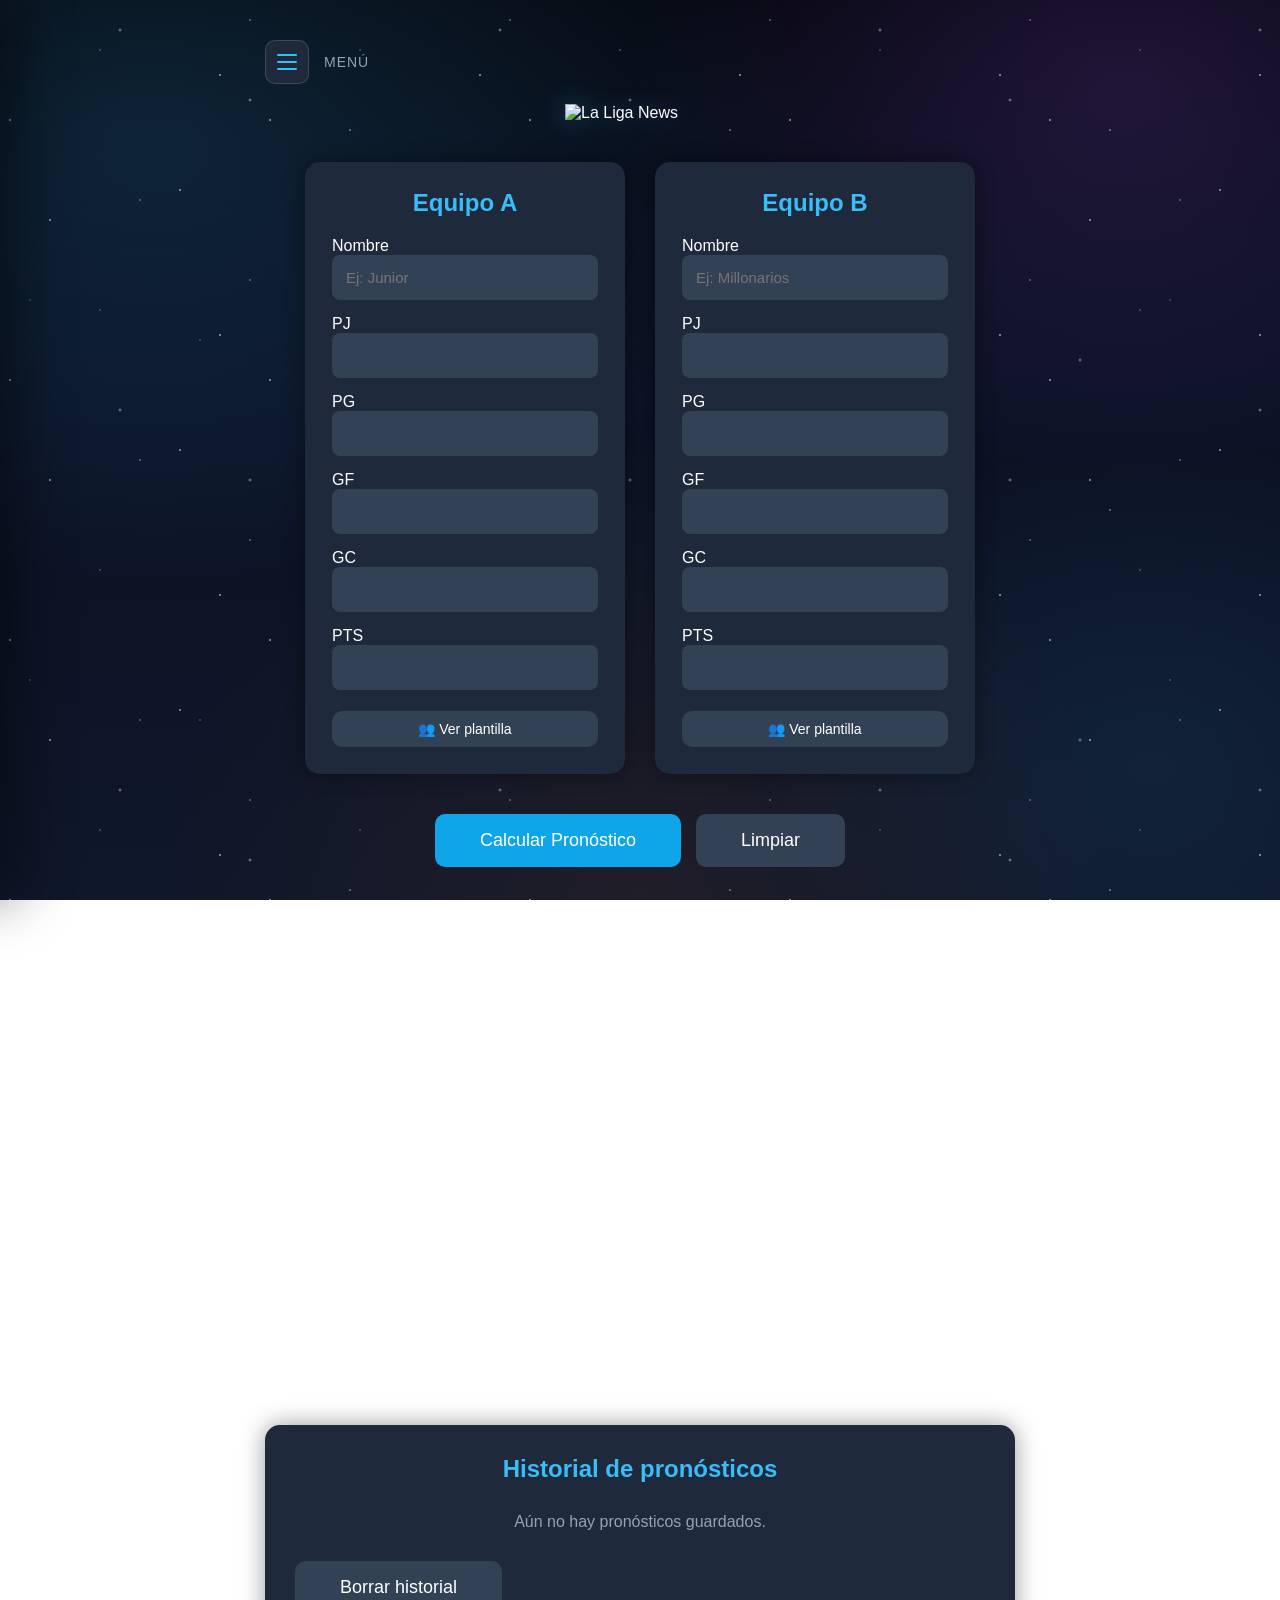
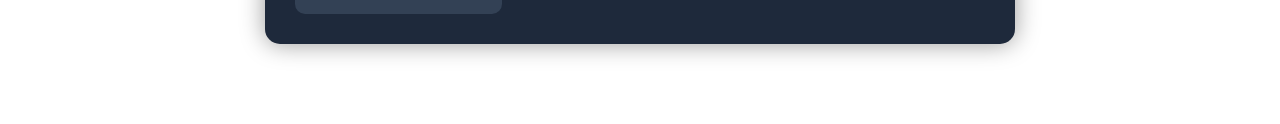
==== commit cc819a96: "Add files via upload" ====
--- a/CALCULADORA_LGN.html
+++ b/CALCULADORA_LGN.html
@@ -3,8 +3,9 @@
 <head>
 <meta charset="UTF-8">
 <meta name="viewport" content="width=device-width, initial-scale=1, viewport-fit=cover">
+<link rel="icon" type="image/png" href="LGNIK.png">
 <link rel="stylesheet" href="style.css">
-<title>LGN MATCH INDEXX</title>
+<title>LGN INTELLIGENCE</title>
 
 <!-- PWA: manifest e íconos -->
 <link rel="manifest" href="manifest.json">
@@ -72,6 +73,36 @@
   </div>
 </div>
 
+<header class="app-header">
+  <button class="btn-hamburguesa" onclick="abrirMenu()" aria-label="Abrir menú">
+    <span></span><span></span><span></span>
+  </button>
+  <span class="app-header-titulo">MENÚ</span>
+</header>
+
+<div class="menu-overlay" id="menuOverlay" onclick="cerrarMenu()"></div>
+
+<nav class="menu-lateral" id="menuLateral">
+  <div class="menu-lateral-head">
+    <span>Menú</span>
+    <button class="modal-cerrar" onclick="cerrarMenu()" aria-label="Cerrar">✕</button>
+  </div>
+  <button class="menu-item menu-item-activo" data-vista="vistaCalculadora" onclick="irAVista('vistaCalculadora')">📊 Match Index</button>
+  <button class="menu-item" data-vista="vistaTabla" onclick="irAVista('vistaTabla')">📋 La Tabla</button>
+  <button class="menu-item" data-vista="vistaEncuentros" onclick="irAVista('vistaEncuentros')">⚽ Los Encuentros</button>
+  <button class="menu-item" data-vista="vistaQuePasaSi" onclick="irAVista('vistaQuePasaSi')">🔮 ¿Qué pasaría si?</button>
+  <button class="menu-item" data-vista="vistaJugadores" onclick="irAVista('vistaJugadores')">🧑‍🤝‍🧑 Jugadores</button>
+  <button class="menu-item" data-vista="vistaHistorialCambios" onclick="irAVista('vistaHistorialCambios')">🕘 Historial de Cambios</button>
+
+  <div class="menu-separador"></div>
+
+  <button class="menu-item" onclick="exportarDatos()">💾 Exportar datos</button>
+  <button class="menu-item" onclick="document.getElementById('inputImportarArchivo').click()">📂 Importar datos</button>
+  <input type="file" id="inputImportarArchivo" accept="application/json" style="display:none" onchange="procesarArchivoImportado(event)">
+</nav>
+
+<div id="vistaCalculadora" class="vista vista-activa">
+
 <div class="logo-wrap">
   <img src="logoLGN.png" alt="La Liga News" id="logo" class="logo" onclick="animarLogo()">
 </div>
@@ -83,7 +114,7 @@
   <div class="card" id="cardA">
     <h2>Equipo A</h2>
     Nombre
-    <input id="nombreA" placeholder="Ej: Junior">
+    <input id="nombreA" placeholder="Ej: Junior" list="listaEquiposTabla" onchange="autocompletarDesdeTabla('A')">
     PJ
     <input type="number" id="pjA" min="0">
     PG
@@ -94,12 +125,13 @@
     <input type="number" id="gcA" min="0">
     PTS
     <input type="number" id="ptsA" min="0">
+    <button type="button" class="btn-plantilla" onclick="abrirPlantillaDesdeInput('A')">👥 Ver plantilla</button>
   </div>
 
   <div class="card" id="cardB">
     <h2>Equipo B</h2>
     Nombre
-    <input id="nombreB" placeholder="Ej: Millonarios">
+    <input id="nombreB" placeholder="Ej: Millonarios" list="listaEquiposTabla" onchange="autocompletarDesdeTabla('B')">
     PJ
     <input type="number" id="pjB" min="0">
     PG
@@ -110,9 +142,12 @@
     <input type="number" id="gcB" min="0">
     PTS
     <input type="number" id="ptsB" min="0">
+    <button type="button" class="btn-plantilla" onclick="abrirPlantillaDesdeInput('B')">👥 Ver plantilla</button>
   </div>
 
 </div>
+
+<datalist id="listaEquiposTabla"></datalist>
 
 <p id="error-msg" class="error-msg"></p>
 
@@ -189,10 +224,314 @@
   <button id="btnLimpiarHist" class="btn-secundario" onclick="limpiarHistorial()">Borrar historial</button>
 </div>
 
+</div>
+
+<!-- ======================= VISTA: LA TABLA ======================= -->
+<div id="vistaTabla" class="vista">
+
+  <div class="logo-wrap">
+    <img src="logoLGN.png" alt="La Liga News" class="logo logo-chica">
+  </div>
+  <h1>LA TABLA</h1>
+
+  <div class="tabla-agregar-row">
+    <input id="inputNuevoEquipo" placeholder="Nombre del equipo" maxlength="40">
+    <button onclick="agregarEquipoTabla()"> Agregar equipo</button>
+  </div>
+  <p id="tablaErrorMsg" class="error-msg"></p>
+
+  <div class="tabla-wrap">
+    <table class="tabla-posiciones" id="tablaPosiciones">
+      <thead>
+        <tr>
+          <th class="col-pos">#</th>
+          <th class="col-equipo">Equipo</th>
+          <th>PJ</th>
+          <th>PG</th>
+          <th>PE</th>
+          <th>PD</th>
+          <th>GF</th>
+          <th>GC</th>
+          <th>DG</th>
+          <th>PTS</th>
+          <th></th>
+          <th></th>
+        </tr>
+      </thead>
+      <tbody id="tablaPosicionesBody"></tbody>
+    </table>
+  </div>
+
+  <p class="tabla-vacia" id="tablaVaciaMsg">Aún no hay equipos. Agrega el primero</p>
+
+</div>
+
+<!-- ======================= VISTA: LOS ENCUENTROS ======================= -->
+<div id="vistaEncuentros" class="vista">
+
+  <div class="logo-wrap">
+    <img src="logoLGN.png" alt="La Liga News" class="logo logo-chica">
+  </div>
+  <h1>LOS ENCUENTROS</h1>
+
+  <div class="encuentro-selector" id="encuentroSelector">
+    <div class="encuentro-selector-fila">
+      <select id="selectEquipoLocal"><option value="">Equipo local</option></select>
+      <span class="encuentro-vs-txt">VS</span>
+      <select id="selectEquipoVisita"><option value="">Equipo visitante</option></select>
+    </div>
+    <p id="encuentroErrorMsg" class="error-msg"></p>
+    <button id="btnIniciarEncuentro" onclick="iniciarEncuentro()">Iniciar encuentro</button>
+  </div>
+
+  <div class="encuentro-vivo" id="encuentroVivo">
+
+    <div class="encuentro-vivo-equipos">
+
+      <div class="encuentro-vivo-equipo">
+        <h3 id="nombreLocalVivo" class="clicable" onclick="abrirPlantillaDesdeEncuentro('local')"></h3>
+        <div class="marcador-grande" id="golesLocalVivo">0</div>
+        <div class="mini-tarjetas" id="tarjetasLocalVivo">🟨 0 · 🟥 0</div>
+        <div class="evento-selector">
+          <select id="selectJugadorLocal"><option value="">Jugador sin registrar</option></select>
+          <div class="evento-btns">
+            <button class="btn-evento btn-gol" onclick="registrarEvento('local','gol')">⚽ Gol</button>
+            <button class="btn-evento btn-asistencia" onclick="registrarEvento('local','asistencia')">🅰️ Asist.</button>
+            <button class="btn-evento btn-amarilla" onclick="registrarEvento('local','amarilla')">🟨 Amarilla</button>
+            <button class="btn-evento btn-roja" onclick="registrarEvento('local','roja')">🟥 Roja</button>
+          </div>
+        </div>
+        <div class="eventos-vivo-lista" id="eventosLocalVivo"></div>
+      </div>
+
+      <div class="encuentro-vivo-separador">VS</div>
+
+      <div class="encuentro-vivo-equipo">
+        <h3 id="nombreVisitaVivo" class="clicable" onclick="abrirPlantillaDesdeEncuentro('visita')"></h3>
+        <div class="marcador-grande" id="golesVisitaVivo">0</div>
+        <div class="mini-tarjetas" id="tarjetasVisitaVivo">🟨 0 · 🟥 0</div>
+        <div class="evento-selector">
+          <select id="selectJugadorVisita"><option value="">Jugador sin registrar</option></select>
+          <div class="evento-btns">
+            <button class="btn-evento btn-gol" onclick="registrarEvento('visita','gol')">⚽ Gol</button>
+            <button class="btn-evento btn-asistencia" onclick="registrarEvento('visita','asistencia')">🅰️ Asist.</button>
+            <button class="btn-evento btn-amarilla" onclick="registrarEvento('visita','amarilla')">🟨 Amarilla</button>
+            <button class="btn-evento btn-roja" onclick="registrarEvento('visita','roja')">🟥 Roja</button>
+          </div>
+        </div>
+        <div class="eventos-vivo-lista" id="eventosVisitaVivo"></div>
+      </div>
+
+    </div>
+
+    <div class="encuentro-vivo-acciones">
+      <button class="btn-finalizar" onclick="finalizarEncuentro()">Finalizar encuentro</button>
+      <button class="btn-secundario" onclick="cancelarEncuentro()">Cancelar</button>
+    </div>
+
+  </div>
+
+  <div class="encuentros-historial">
+    <h2>Encuentros jugados</h2>
+    <div id="encuentrosHistorialLista" class="historial-lista"></div>
+    <p class="historial-vacio" id="encuentrosVacioMsg">Aún no se ha jugado ningún encuentro.</p>
+  </div>
+
+</div>
+
+<!-- ======================= VISTA: ¿QUÉ PASARÍA SI? ======================= -->
+<div id="vistaQuePasaSi" class="vista">
+
+  <div class="logo-wrap">
+    <img src="logoLGN.png" alt="La Liga News" class="logo logo-chica">
+  </div>
+  <h1>¿QUÉ PASARÍA SI?</h1>
+  <p class="qps-subtitulo">Elige dos equipos y descubre, con base en La Tabla actual, cómo cambiarían las posiciones si uno gana, empatan o pierde.</p>
+
+  <div class="qps-selector">
+    <div class="qps-selector-fila">
+      <select id="qpsSelectA" onchange="actualizarLabelsQps()"><option value="">Equipo A</option></select>
+      <span class="encuentro-vs-txt">VS</span>
+      <select id="qpsSelectB" onchange="actualizarLabelsQps()"><option value="">Equipo B</option></select>
+    </div>
+
+    <div class="qps-modo-selector">
+      <button type="button" class="qps-modo-btn qps-modo-activo" id="btnModoEscenarios" onclick="cambiarModoQps('escenarios')">🎲 3 escenarios</button>
+      <button type="button" class="qps-modo-btn" id="btnModoExacto" onclick="cambiarModoQps('exacto')">🎯 Resultado exacto</button>
+    </div>
+
+    <div id="qpsBloqueEscenarios" class="qps-bloque-modo">
+      <label for="qpsDiferenciaGol">Diferencia de gol estimada para el equipo que gane</label>
+      <input type="number" id="qpsDiferenciaGol" min="1" value="1">
+    </div>
+
+    <div id="qpsBloqueExacto" class="qps-bloque-modo" style="display:none">
+      <label class="qps-marcador-titulo">Marcador hipotético</label>
+      <div class="qps-marcador-inputs">
+        <div class="qps-marcador-campo">
+          <label id="qpsLabelGolesA">Goles Equipo A</label>
+          <input type="number" id="qpsGolesA" min="0" value="0">
+        </div>
+        <span class="qps-marcador-guion">-</span>
+        <div class="qps-marcador-campo">
+          <label id="qpsLabelGolesB">Goles Equipo B</label>
+          <input type="number" id="qpsGolesB" min="0" value="0">
+        </div>
+      </div>
+    </div>
+
+    <p id="qpsErrorMsg" class="error-msg"></p>
+
+    <button id="btnAnalizarQps" onclick="analizarQuePasaSi()">🔮 Analizar</button>
+  </div>
+
+  <div id="qpsResultados" class="qps-resultados"></div>
+
+</div>
+
+<!-- ======================= VISTA: PLANTILLA ======================= -->
+<div id="vistaPlantilla" class="vista">
+
+  <div class="logo-wrap">
+    <img src="logoLGN.png" alt="La Liga News" class="logo logo-chica">
+  </div>
+
+  <button class="btn-secundario btn-volver" onclick="volverDePlantilla()">← Volver</button>
+
+  <h1 id="plantillaTitulo">Plantilla</h1>
+
+  <div class="plantilla-agregar-row">
+    <input id="inputNuevoJugador" placeholder="Nombre del jugador" maxlength="40">
+    <select id="selectNuevoJugadorRol">
+      <option value="jugador">Jugador de campo</option>
+      <option value="portero">Portero</option>
+      <option value="tecnico">Director Técnico / Cuerpo Técnico</option>
+    </select>
+    <button onclick="agregarJugador()">Agregar jugador</button>
+  </div>
+  <p id="plantillaErrorMsg" class="error-msg"></p>
+
+  <div id="plantillaLista" class="plantilla-lista"></div>
+
+</div>
+
+<!-- ======================= VISTA: JUGADORES (RANKING GLOBAL) ======================= -->
+<div id="vistaJugadores" class="vista">
+
+  <div class="logo-wrap">
+    <img src="logoLGN.png" alt="La Liga News" class="logo logo-chica">
+  </div>
+  <h1>JUGADORES</h1>
+  <p class="jugadores-subtitulo">Rankings de todos los equipos, de mayor a menor</p>
+
+  <div class="recuadros-jugadores">
+
+    <div class="recuadro-jugadores">
+      <h2>⚽ Máximos Goleadores</h2>
+      <div id="recGoleadores" class="recuadro-lista"></div>
+      <p class="historial-vacio recuadro-vacio" id="recGoleadoresVacio">Sin goles registrados aún.</p>
+    </div>
+
+    <div class="recuadro-jugadores">
+      <h2>🅰️ Máximas Asistencias</h2>
+      <div id="recAsistencias" class="recuadro-lista"></div>
+      <p class="historial-vacio recuadro-vacio" id="recAsistenciasVacio">Sin asistencias registradas aún.</p>
+    </div>
+
+    <div class="recuadro-jugadores">
+      <h2>🟥 Más Sancionados</h2>
+      <div id="recSancionados" class="recuadro-lista"></div>
+      <p class="historial-vacio recuadro-vacio" id="recSancionadosVacio">Sin tarjetas registradas aún.</p>
+    </div>
+
+    <div class="recuadro-jugadores">
+      <h2>🧤 Porteros</h2>
+      <div id="recPorteros" class="recuadro-lista"></div>
+      <p class="historial-vacio recuadro-vacio" id="recPorterosVacio">Aún no hay porteros cargados.</p>
+    </div>
+
+    <div class="recuadro-jugadores">
+      <h2>🎓 Directores Técnicos / Cuerpo Técnico</h2>
+      <div id="recTecnicos" class="recuadro-lista"></div>
+      <p class="historial-vacio recuadro-vacio" id="recTecnicosVacio">Aún no hay cuerpo técnico cargado.</p>
+    </div>
+
+  </div>
+
+</div>
+
+<!-- ======================= VISTA: HISTORIAL DE CAMBIOS ======================= -->
+<div id="vistaHistorialCambios" class="vista">
+
+  <div class="logo-wrap">
+    <img src="logoLGN.png" alt="La Liga News" class="logo logo-chica">
+  </div>
+  <h1>HISTORIAL DE CAMBIOS</h1>
+
+  <div id="cambiosLista" class="historial-lista"></div>
+  <p class="historial-vacio" id="cambiosVacioMsg">Aún no se han registrado cambios.</p>
+
+  <button class="btn-secundario" onclick="limpiarHistorialCambios()">Borrar historial de cambios</button>
+
+</div>
+
+<!-- ======================= MODAL: EDITAR ESTADÍSTICAS MANUALMENTE ======================= -->
+<div class="modal-overlay" id="modalEditarEquipo">
+  <div class="modal-tarjeta">
+    <div class="modal-tarjeta-head">
+      <h3 id="editarEquipoTitulo">Editar estadísticas</h3>
+      <button class="modal-cerrar" onclick="cerrarModalEditarEquipo()" aria-label="Cerrar">✕</button>
+    </div>
+    <div class="editar-equipo-form">
+      <label>PJ <input type="number" id="editPJ" min="0"></label>
+      <label>PG <input type="number" id="editPG" min="0"></label>
+      <label>PE <input type="number" id="editPE" min="0"></label>
+      <label>PD <input type="number" id="editPD" min="0"></label>
+      <label>GF <input type="number" id="editGF" min="0"></label>
+      <label>GC <input type="number" id="editGC" min="0"></label>
+    </div>
+    <p id="editarEquipoErrorMsg" class="error-msg"></p>
+    <div class="modal-tarjeta-botones">
+      <button onclick="guardarEdicionEquipo()">Guardar</button>
+      <button class="btn-secundario" onclick="cerrarModalEditarEquipo()">Cancelar</button>
+    </div>
+  </div>
+</div>
+
+<!-- ======================= MODAL: EDITAR ESTADÍSTICAS DE JUGADOR ======================= -->
+<div class="modal-overlay" id="modalEditarJugador">
+  <div class="modal-tarjeta">
+    <div class="modal-tarjeta-head">
+      <h3 id="editarJugadorTitulo">Editar jugador</h3>
+      <button class="modal-cerrar" onclick="cerrarModalEditarJugador()" aria-label="Cerrar">✕</button>
+    </div>
+    <div class="editar-equipo-form">
+      <label>Rol
+        <select id="editJugRol">
+          <option value="jugador">Jugador de campo</option>
+          <option value="portero">Portero</option>
+          <option value="tecnico">Director Técnico / Cuerpo Técnico</option>
+        </select>
+      </label>
+      <label>⚽ Goles <input type="number" id="editJugGoles" min="0"></label>
+      <label>🅰️ Asistencias <input type="number" id="editJugAsistencias" min="0"></label>
+      <label>🟨 Amarillas <input type="number" id="editJugAmarillas" min="0"></label>
+      <label>🟥 Rojas <input type="number" id="editJugRojas" min="0"></label>
+    </div>
+    <p id="editarJugadorErrorMsg" class="error-msg"></p>
+    <div class="modal-tarjeta-botones">
+      <button onclick="guardarEdicionJugador()">Guardar</button>
+      <button class="btn-secundario" onclick="cerrarModalEditarJugador()">Cancelar</button>
+    </div>
+  </div>
+</div>
+
 <script>
 
 let ultimoResultado=null;
 let tarjetaDataUrl=null;
+let torneo=null;
+let encuentroActivo=null;
 
 function animarLogo(){
   const logo=document.getElementById("logo");
@@ -205,7 +544,7 @@
   for(let i=0;i<cantidad;i++){
     const p=document.createElement("span");
     p.className="particula";
-    p.textContent="⚽";
+    p.textContent="⚽🔵";
     const angulo=(Math.PI*2*i)/cantidad + Math.random()*0.4;
     const distancia=70+Math.random()*40;
     p.style.setProperty("--dx",(Math.cos(angulo)*distancia)+"px");
@@ -394,29 +733,28 @@
   const textoOriginal=btn.textContent;
   btn.textContent="Generando...";
 
-  intentarGenerarDataUrl(true)
+  Promise.resolve()
+    .then(()=>generarTarjetaCanvas(ultimoResultado, true))
+    .then(canvas=>canvas.toDataURL("image/png"))
     .catch(err=>{
-      console.warn("No se pudo exportar con logo, reintentando sin logo:", err);
-      return intentarGenerarDataUrl(false);
+      console.warn("Falló con logo, reintentando sin logo:", err);
+      return generarTarjetaCanvas(ultimoResultado, false)
+        .then(canvas=>canvas.toDataURL("image/png"));
     })
     .then(dataUrl=>{
       tarjetaDataUrl=dataUrl;
-      document.getElementById("imgTarjeta").src=dataUrl;
+      document.getElementById("imgTarjeta").src=tarjetaDataUrl;
       document.getElementById("modalTarjeta").classList.add("visible");
     })
     .catch(err=>{
       console.error("Error generando tarjeta:", err);
-      errBox.textContent="No se pudo generar la imagen en este navegador (el logo local bloquea la exportación del canvas). Abre el archivo con un servidor local (ej. Live Server de VS Code) en vez de hacer doble clic sobre el HTML, o vuelve a intentarlo.";
+      errBox.textContent="No se pudo generar la imagen en este navegador. Intenta de nuevo o abre el archivo desde un servidor local (ej. Live Server de VS Code).";
       errBox.style.display="block";
     })
     .finally(()=>{
       btn.disabled=false;
       btn.textContent=textoOriginal;
     });
-}
-
-function intentarGenerarDataUrl(conLogo){
-  return generarTarjetaCanvas(ultimoResultado,conLogo).then(canvas=>canvas.toDataURL("image/png"));
 }
 
 function cerrarTarjeta(){
@@ -435,6 +773,15 @@
   a.remove();
 }
 
+function cargarLogo(){
+  return new Promise(resolve=>{
+    const img=new Image();
+    img.onload=()=>resolve(img);
+    img.onerror=()=>resolve(null);
+    img.src="logoLGN.png";
+  });
+}
+
 function trazarRectRedondeado(ctx,x,y,w,h,r){
   ctx.beginPath();
   ctx.moveTo(x+r,y);
@@ -445,195 +792,396 @@
   ctx.closePath();
 }
 
-function cargarLogo(){
-  return new Promise(resolve=>{
-    const img=new Image();
-    img.onload=()=>resolve(img);
-    img.onerror=()=>resolve(null);
-    img.src="logoLGN.png";
-  });
-}
-
-function generarTarjetaCanvas(datos, conLogo){
-  const cargador = conLogo ? cargarLogo() : Promise.resolve(null);
+/* Texto con espaciado manual entre letras (Canvas no soporta letter-spacing nativo) */
+function fillTextEspaciado(ctx,texto,x,y,espaciado,alineacion){
+  alineacion = alineacion || "left";
+  const anchos = texto.split("").map(c=>ctx.measureText(c).width);
+  const anchoTotal = anchos.reduce((a,b)=>a+b,0) + espaciado*(texto.length-1);
+
+  let cursorX = x;
+  if(alineacion==="center") cursorX = x - anchoTotal/2;
+  else if(alineacion==="right") cursorX = x - anchoTotal;
+
+  const alineacionOriginal = ctx.textAlign;
+  ctx.textAlign = "left";
+  for(let i=0;i<texto.length;i++){
+    ctx.fillText(texto[i], cursorX, y);
+    cursorX += anchos[i] + espaciado;
+  }
+  ctx.textAlign = alineacionOriginal;
+}
+
+function ajustarTextoAncho(ctx,texto,x,y,maxAncho,alineacion){
+  alineacion = alineacion || ctx.textAlign;
+  let fontActual=ctx.font;
+  let tamano=parseInt(fontActual.match(/(\d+)px/)[1],10);
+  while(ctx.measureText(texto).width>maxAncho && tamano>16){
+    tamano-=2;
+    ctx.font=fontActual.replace(/\d+px/, tamano+"px");
+  }
+  const alineacionOriginal=ctx.textAlign;
+  ctx.textAlign=alineacion;
+  ctx.fillText(texto,x,y);
+  ctx.textAlign=alineacionOriginal;
+}
+
+/* Campo de estrellas de fondo */
+function dibujarEstrellas(ctx,W,H,cantidad){
+  for(let i=0;i<cantidad;i++){
+    const x=Math.random()*W;
+    const y=Math.random()*H;
+    const r=Math.random()*1.6+0.3;
+    ctx.beginPath();
+    ctx.arc(x,y,r,0,Math.PI*2);
+    ctx.fillStyle="rgba(255,255,255,"+(Math.random()*0.6+0.15).toFixed(2)+")";
+    ctx.fill();
+  }
+}
+
+/* Brillo planetario suave en una esquina */
+function dibujarPlaneta(ctx,cx,cy,radio,color){
+  const g=ctx.createRadialGradient(cx,cy,radio*0.2,cx,cy,radio);
+  g.addColorStop(0,color+"55");
+  g.addColorStop(1,color+"00");
+  ctx.fillStyle=g;
+  ctx.beginPath();
+  ctx.arc(cx,cy,radio,0,Math.PI*2);
+  ctx.fill();
+}
+
+/*
+  Anillo/insignia de un equipo. Deja el espacio listo para más adelante dibujar
+  el escudo real del equipo (imgEscudo) en el mismo círculo; mientras tanto
+  muestra la inicial del nombre como marcador de posición.
+*/
+function dibujarAnilloEquipo(ctx,cx,cy,radio,color,inicial,imgEscudo){
+  ctx.save();
+  ctx.shadowColor=color;
+  ctx.shadowBlur=18;
+  ctx.strokeStyle=color;
+  ctx.lineWidth=5;
+  ctx.setLineDash([14,10]);
+  ctx.beginPath();
+  ctx.arc(cx,cy,radio,0,Math.PI*1.5);
+  ctx.stroke();
+  ctx.setLineDash([]);
+  ctx.shadowBlur=0;
+  ctx.restore();
+
+  ctx.beginPath();
+  ctx.arc(cx,cy,radio-14,0,Math.PI*2);
+  ctx.fillStyle="rgba(15,23,42,0.85)";
+  ctx.fill();
+  ctx.lineWidth=2;
+  ctx.strokeStyle=color+"88";
+  ctx.stroke();
+
+  if(imgEscudo){
+    ctx.save();
+    ctx.beginPath();
+    ctx.arc(cx,cy,radio-16,0,Math.PI*2);
+    ctx.clip();
+    const d=(radio-16)*2;
+    ctx.drawImage(imgEscudo, cx-d/2, cy-d/2, d, d);
+    ctx.restore();
+  }else{
+    ctx.textAlign="center";
+    ctx.textBaseline="middle";
+    ctx.font="bold "+Math.round(radio*0.85)+"px Arial";
+    ctx.fillStyle=color;
+    ctx.fillText(inicial, cx, cy+2);
+    ctx.textBaseline="alphabetic";
+  }
+}
+
+/* Fila dentro del bloque "Distribución de resultados" */
+function dibujarFilaDistribucion(ctx,x,y,ancho,alto,opts){
+  const cy=y+alto/2;
+
+  ctx.beginPath();
+  ctx.arc(x+35,cy,32,0,Math.PI*2);
+  ctx.fillStyle="rgba(255,255,255,0.05)";
+  ctx.fill();
+  ctx.lineWidth=2;
+  ctx.strokeStyle=opts.color+"77";
+  ctx.stroke();
+
+  ctx.font="30px Arial";
+  ctx.textAlign="center";
+  ctx.textBaseline="middle";
+  ctx.fillText(opts.emoji, x+35, cy+2);
+  ctx.textBaseline="alphabetic";
+
+  const textX=x+95;
+  ctx.textAlign="left";
+  ctx.font="bold 26px Arial";
+  ctx.fillStyle=opts.color;
+  ctx.fillText(opts.titulo, textX, cy-6);
+  ctx.font="17px Arial";
+  ctx.fillStyle="#94a3b8";
+  ctx.fillText(opts.subtitulo, textX, cy+22);
+
+  const pctTexto=opts.porcentaje+"%";
+  ctx.font="bold 34px Arial";
+  ctx.fillStyle=opts.color;
+  ctx.textAlign="right";
+  ctx.fillText(pctTexto, x+ancho, cy+2);
+  const anchoTextoPct=ctx.measureText(pctTexto).width;
+
+  const barX=textX+280;
+  const barW=(x+ancho-anchoTextoPct-30)-barX;
+  const barH=16;
+  const barY=cy-barH/2;
+
+  ctx.fillStyle="#1e293b";
+  trazarRectRedondeado(ctx,barX,barY,barW,barH,8);
+  ctx.fill();
+
+  const anchoBarra=Math.max((opts.porcentaje/100)*barW,6);
+  ctx.fillStyle=opts.color;
+  trazarRectRedondeado(ctx,barX,barY,anchoBarra,barH,8);
+  ctx.fill();
+}
+
+function generarTarjetaCanvas(datos, usarLogo){
+  const cargador = usarLogo===false ? Promise.resolve(null) : cargarLogo();
   return cargador.then(logoImg=>{
 
-    const W=1080, H=1350;
+    const W=1080, H=1460;
     const canvas=document.createElement("canvas");
     canvas.width=W;
     canvas.height=H;
     const ctx=canvas.getContext("2d");
 
-    /* fondo degradado */
+    const COLOR_A="#22c55e";
+    const COLOR_B="#a855f7";
+    const COLOR_E="#94a3b8";
+
+    /* ---- fondo espacial ---- */
     const fondo=ctx.createLinearGradient(0,0,0,H);
-    fondo.addColorStop(0,"#0f172a");
-    fondo.addColorStop(1,"#16233f");
+    fondo.addColorStop(0,"#05070f");
+    fondo.addColorStop(0.5,"#0a1020");
+    fondo.addColorStop(1,"#05070f");
     ctx.fillStyle=fondo;
     ctx.fillRect(0,0,W,H);
 
-    /* franja superior e inferior de acento */
+    dibujarPlaneta(ctx, W-40, 60, 260, "#38bdf8");
+    dibujarPlaneta(ctx, 60, H-60, 220, "#a855f7");
+    dibujarEstrellas(ctx,W,H,180);
+
+    /* ---- marco general ---- */
+    ctx.save();
+    ctx.shadowColor="rgba(56,189,248,0.55)";
+    ctx.shadowBlur=25;
+    ctx.strokeStyle="rgba(148,197,255,0.55)";
+    ctx.lineWidth=2;
+    trazarRectRedondeado(ctx,30,30,W-60,H-60,32);
+    ctx.stroke();
+    ctx.restore();
+
+    let cursorY=95;
+
+    /* ---- encabezado: logo real ---- */
+    if(logoImg){
+      const logoW=150;
+      const logoH=logoW*(logoImg.height/logoImg.width);
+      ctx.save();
+      ctx.shadowColor="rgba(148,197,255,0.5)";
+      ctx.shadowBlur=18;
+      ctx.drawImage(logoImg, W/2-logoW/2, cursorY-40, logoW, logoH);
+      ctx.restore();
+      cursorY+=logoH+15;
+    }else{
+      ctx.font="900 60px Arial";
+      ctx.fillStyle="#f8fafc";
+      ctx.textAlign="center";
+      fillTextEspaciado(ctx,"LGN",W/2,cursorY,10,"center");
+      cursorY+=55;
+    }
+
+    ctx.textAlign="center";
+    ctx.font="bold 24px Arial";
     ctx.fillStyle="#38bdf8";
-    ctx.fillRect(0,0,W,14);
-    ctx.fillStyle="#f97316";
-    ctx.fillRect(0,H-14,W,14);
-
-    /* marco */
-    ctx.strokeStyle="rgba(148,163,184,0.35)";
-    ctx.lineWidth=2;
-    trazarRectRedondeado(ctx,40,40,W-80,H-80,28);
+    fillTextEspaciado(ctx,"PRONÓSTICO",W/2,cursorY,3,"center");
+    cursorY+=55;
+
+    /* ---- panel de equipos ---- */
+    const panelY=cursorY;
+    const panelH=365;
+    const panelX=70;
+    const panelW=W-140;
+
+    ctx.save();
+    trazarRectRedondeado(ctx,panelX,panelY,panelW,panelH,26);
+    const gradPanel=ctx.createLinearGradient(panelX,0,panelX+panelW,0);
+    gradPanel.addColorStop(0,"rgba(34,197,94,0.10)");
+    gradPanel.addColorStop(0.5,"rgba(15,23,42,0.05)");
+    gradPanel.addColorStop(1,"rgba(168,85,247,0.10)");
+    ctx.fillStyle=gradPanel;
+    ctx.fill();
+    ctx.lineWidth=1.5;
+    ctx.strokeStyle="rgba(148,197,255,0.35)";
     ctx.stroke();
-
-    let cursorY=110;
-
-    /* logo */
-    if(logoImg){
-      const logoW=130;
-      const logoH=logoW*(logoImg.height/logoImg.width);
-      ctx.drawImage(logoImg, W/2-logoW/2, cursorY, logoW, logoH);
-      cursorY+=logoH+30;
-    }else{
-      ctx.textAlign="center";
-      ctx.font="bold 34px Arial";
-      ctx.fillStyle="#38bdf8";
-      ctx.fillText("LGN", W/2, cursorY+20);
-      cursorY+=60;
-    }
-
-    /* titulo */
-    ctx.textAlign="center";
-    ctx.fillStyle="#38bdf8";
-    ctx.font="bold 30px Arial";
-    ctx.fillText("MATCH INDEX · PRONÓSTICO", W/2, cursorY);
-    cursorY+=60;
-
-    /* nombres de equipos + VS */
+    ctx.restore();
+
     const favA = !datos.empatado && datos.ifA>datos.ifB;
     const favB = !datos.empatado && datos.ifB>datos.ifA;
 
-    ctx.font="bold 46px Arial";
-    ctx.fillStyle=favA?"#22c55e":"#ffffff";
+    const centerXA = panelX + panelW*0.26;
+    const centerXB = panelX + panelW*0.74;
+    const anilloY = panelY+110;
+    const anilloRadio = 78;
+    const maxAnchoNombre = panelW*0.40;
+
+    dibujarAnilloEquipo(ctx, centerXA, anilloY, anilloRadio, COLOR_A, (datos.nombreA[0]||"A").toUpperCase());
+    dibujarAnilloEquipo(ctx, centerXB, anilloY, anilloRadio, COLOR_B, (datos.nombreB[0]||"B").toUpperCase());
+
+    ctx.textAlign="center";
+    ctx.font="900 40px Arial";
+    ctx.fillStyle="#cbd5e1";
+    ctx.fillText("VS", W/2, anilloY+14);
+
+    const yNombre = anilloY + anilloRadio + 48;
+
+    ctx.font="bold 34px Arial";
+    ctx.fillStyle=COLOR_A;
+    ajustarTextoAncho(ctx, datos.nombreA.toUpperCase(), centerXA, yNombre, maxAnchoNombre, "center");
+
+    ctx.font="bold 34px Arial";
+    ctx.fillStyle=COLOR_B;
+    ajustarTextoAncho(ctx, datos.nombreB.toUpperCase(), centerXB, yNombre, maxAnchoNombre, "center");
+
+    const yLabel = yNombre + 32;
+    ctx.font="bold 13px Arial";
+    ctx.fillStyle="#94a3b8";
+    fillTextEspaciado(ctx,"ÍNDICE DE FUERZA", centerXA, yLabel, 2, "center");
+    fillTextEspaciado(ctx,"ÍNDICE DE FUERZA", centerXB, yLabel, 2, "center");
+
+    const yValor = yLabel + 48;
+    ctx.textAlign="center";
+    ctx.font="bold 40px Arial";
+    ctx.fillStyle=COLOR_A;
+    ctx.fillText(datos.ifA.toFixed(3), centerXA, yValor);
+    ctx.fillStyle=COLOR_B;
+    ctx.fillText(datos.ifB.toFixed(3), centerXB, yValor);
+
+    cursorY = panelY+panelH+55;
+
+    /* ---- probabilidad de victoria ---- */
+    ctx.textAlign="center";
+    ctx.font="bold 18px Arial";
+    ctx.fillStyle="#94a3b8";
+    fillTextEspaciado(ctx,"PROBABILIDAD DE VICTORIA", W/2, cursorY, 3, "center");
+    cursorY+=45;
+
+    const barX=170;
+    const barW=W-340;
+    const barH=34;
+    const barY=cursorY;
+
+    ctx.save();
+    trazarRectRedondeado(ctx,barX,barY,barW,barH,barH/2);
+    ctx.clip();
+    const wA=Math.max((datos.ganaA/100)*barW,0);
+    const wE=Math.max((datos.empate/100)*barW,0);
+    const wB=Math.max(barW-wA-wE,0);
+    ctx.fillStyle=COLOR_A;
+    ctx.fillRect(barX,barY,wA,barH);
+    ctx.fillStyle=COLOR_E;
+    ctx.fillRect(barX+wA,barY,wE,barH);
+    ctx.fillStyle=COLOR_B;
+    ctx.fillRect(barX+wA+wE,barY,wB,barH);
+    ctx.restore();
+
     ctx.textAlign="left";
-    ajustarTextoAncho(ctx,datos.nombreA,80,cursorY,380);
+    ctx.font="900 34px Arial";
+    ctx.fillStyle=COLOR_A;
+    ctx.fillText(datos.ganaA+"%", 55, barY+barH-6);
 
     ctx.textAlign="right";
-    ctx.fillStyle=favB?"#22c55e":"#ffffff";
-    ajustarTextoAncho(ctx,datos.nombreB,W-80,cursorY,380);
-
+    ctx.fillStyle=COLOR_B;
+    ctx.fillText(datos.ganaB+"%", W-55, barY+barH-6);
+
+    if(wE>34){
+      ctx.textAlign="center";
+      ctx.font="bold 18px Arial";
+      ctx.fillStyle="#0f172a";
+      ctx.fillText(datos.empate+"%", barX+wA+wE/2, barY+barH/2+6);
+    }
+
+    cursorY=barY+barH+35;
+    ctx.font="bold 15px Arial";
+    ctx.textAlign="left";
+    ctx.fillStyle="#e2e8f0";
+    ajustarTextoAncho(ctx, datos.nombreA.toUpperCase(), barX, cursorY, 260, "left");
     ctx.textAlign="center";
-    ctx.font="bold 34px Arial";
     ctx.fillStyle="#94a3b8";
-    ctx.fillText("VS", W/2, cursorY);
-
-    cursorY+=55;
-
-    /* indice de forma (IF) */
-    ctx.font="20px Arial";
-    ctx.fillStyle="#cbd5e1";
-    ctx.textAlign="left";
-    ctx.fillText("IF: "+datos.ifA.toFixed(3), 80, cursorY);
+    fillTextEspaciado(ctx,"EMPATE", W/2, cursorY, 2, "center");
     ctx.textAlign="right";
-    ctx.fillText("IF: "+datos.ifB.toFixed(3), W-80, cursorY);
-
-    cursorY+=50;
-
-    /* barras comparativas de IF */
-    const maxIf=Math.max(datos.ifA,datos.ifB,0.01);
-    const barTrackW=W-160;
-    const barH=18;
-
-    ctx.fillStyle="#1e293b";
-    trazarRectRedondeado(ctx,80,cursorY,barTrackW,barH,9);
+    ctx.fillStyle="#e2e8f0";
+    ajustarTextoAncho(ctx, datos.nombreB.toUpperCase(), barX+barW, cursorY, 260, "right");
+
+    cursorY+=60;
+
+    /* ---- distribución de resultados ---- */
+    const panel2X=70;
+    const panel2W=W-140;
+    const filaAlto=100;
+    const panel2H=70+filaAlto*3+20;
+    const panel2Y=cursorY;
+
+    ctx.save();
+    trazarRectRedondeado(ctx,panel2X,panel2Y,panel2W,panel2H,26);
+    ctx.fillStyle="rgba(15,23,42,0.35)";
     ctx.fill();
-    const anchoA=Math.max((datos.ifA/maxIf)*barTrackW,10);
-    ctx.fillStyle="#38bdf8";
-    trazarRectRedondeado(ctx,80,cursorY,anchoA,barH,9);
-    ctx.fill();
-
-    cursorY+=barH+14;
-
-    ctx.fillStyle="#1e293b";
-    trazarRectRedondeado(ctx,80,cursorY,barTrackW,barH,9);
-    ctx.fill();
-    const anchoB=Math.max((datos.ifB/maxIf)*barTrackW,10);
-    ctx.fillStyle="#f472b6";
-    trazarRectRedondeado(ctx,80,cursorY,anchoB,barH,9);
-    ctx.fill();
-
-    cursorY+=barH+50;
-
-    /* linea separadora */
-    ctx.strokeStyle="rgba(148,163,184,0.25)";
-    ctx.lineWidth=1;
-    ctx.beginPath();
-    ctx.moveTo(80,cursorY);
-    ctx.lineTo(W-80,cursorY);
+    ctx.lineWidth=1.5;
+    ctx.strokeStyle="rgba(148,197,255,0.3)";
     ctx.stroke();
-
-    cursorY+=55;
-
-    /* favorito destacado */
+    ctx.restore();
+
     ctx.textAlign="center";
-    ctx.font="22px Arial";
-    ctx.fillStyle="#94a3b8";
-    ctx.fillText("FAVORITO", W/2, cursorY);
-    cursorY+=42;
-    ctx.font="bold 38px Arial";
-    ctx.fillStyle="#22c55e";
-    ajustarTextoAncho(ctx,datos.favorito,W/2,cursorY,W-160,"center");
-
-    cursorY+=70;
-
-    /* barras de probabilidad A / Empate / B */
-    dibujarBarraProb(ctx,80,cursorY,barTrackW,datos.nombreA,datos.ganaA,"#22c55e");
-    cursorY+=90;
-    dibujarBarraProb(ctx,80,cursorY,barTrackW,"Empate",datos.empate,"#94a3b8");
-    cursorY+=90;
-    dibujarBarraProb(ctx,80,cursorY,barTrackW,datos.nombreB,datos.ganaB,"#f97316");
-    cursorY+=90;
-
-    /* pie de tarjeta */
+    ctx.font="bold 18px Arial";
+    ctx.fillStyle="#7dd3fc";
+    fillTextEspaciado(ctx,"DISTRIBUCIÓN DE RESULTADOS", W/2, panel2Y+45, 3, "center");
+
+    let filaY=panel2Y+70;
+    const filaX=panel2X+30;
+    const filaW=panel2W-60;
+
+    dibujarFilaDistribucion(ctx, filaX, filaY, filaW, filaAlto, {
+      emoji:"🏆", titulo:datos.nombreA.toUpperCase(), subtitulo:"Ganador",
+      color:COLOR_A, porcentaje:datos.ganaA
+    });
+    filaY+=filaAlto;
+
+    dibujarFilaDistribucion(ctx, filaX, filaY, filaW, filaAlto, {
+      emoji:"🤝", titulo:"EMPATE", subtitulo:"Probabilidad",
+      color:COLOR_E, porcentaje:datos.empate
+    });
+    filaY+=filaAlto;
+
+    dibujarFilaDistribucion(ctx, filaX, filaY, filaW, filaAlto, {
+      emoji:"🛡️", titulo:datos.nombreB.toUpperCase(), subtitulo:"Ganador",
+      color:COLOR_B, porcentaje:datos.ganaB
+    });
+
+    cursorY=panel2Y+panel2H+55;
+
+    /* ---- pie ---- */
     ctx.textAlign="center";
-    ctx.font="16px Arial";
+    ctx.font="bold 16px Arial";
+    ctx.fillStyle="#7dd3fc";
+    fillTextEspaciado(ctx,"LGN MATCH INDEX", W/2, cursorY, 3, "center");
+    cursorY+=30;
+    ctx.font="15px Arial";
     ctx.fillStyle="#64748b";
     const fecha=new Date().toLocaleDateString("es-CO",{day:"2-digit",month:"long",year:"numeric"});
-    ctx.fillText("Liga News · "+fecha, W/2, H-55);
+    ctx.fillText("Liga News · "+fecha, W/2, cursorY);
 
     return canvas;
   });
 }
 
-function ajustarTextoAncho(ctx,texto,x,y,maxAncho,alineacionCentro){
-  let fontActual=ctx.font;
-  let tamano=parseInt(fontActual.match(/(\d+)px/)[1],10);
-  while(ctx.measureText(texto).width>maxAncho && tamano>18){
-    tamano-=2;
-    ctx.font=fontActual.replace(/\d+px/, tamano+"px");
-  }
-  ctx.fillText(texto,x,y);
-}
-
-function dibujarBarraProb(ctx,x,y,ancho,etiqueta,porcentaje,color){
-  ctx.textAlign="left";
-  ctx.font="22px Arial";
-  ctx.fillStyle="#e2e8f0";
-  ajustarTextoAncho(ctx,etiqueta,x,y,ancho*0.55);
-
-  ctx.textAlign="right";
-  ctx.font="bold 24px Arial";
-  ctx.fillStyle=color;
-  ctx.fillText(porcentaje+"%", x+ancho, y);
-
-  const trackY=y+16;
-  const trackH=20;
-  ctx.fillStyle="#1e293b";
-  trazarRectRedondeado(ctx,x,trackY,ancho,trackH,10);
-  ctx.fill();
-
-  const anchoBarra=Math.max((porcentaje/100)*ancho,8);
-  ctx.fillStyle=color;
-  trazarRectRedondeado(ctx,x,trackY,anchoBarra,trackH,10);
-  ctx.fill();
-}
 
 const HIST_KEY="lgn_historial";
 
@@ -671,6 +1219,1172 @@
 
 pintarHistorial();
 
+/* ================= MENÚ HAMBURGUESA Y VISTAS ================= */
+
+function abrirMenu(){
+  document.getElementById("menuLateral").classList.add("visible");
+  document.getElementById("menuOverlay").classList.add("visible");
+}
+
+function cerrarMenu(){
+  document.getElementById("menuLateral").classList.remove("visible");
+  document.getElementById("menuOverlay").classList.remove("visible");
+}
+
+function cambiarVista(idVista){
+  document.querySelectorAll(".vista").forEach(v=>v.classList.remove("vista-activa"));
+  document.getElementById(idVista).classList.add("vista-activa");
+  window.scrollTo(0,0);
+}
+
+function irAVista(idVista){
+  cambiarVista(idVista);
+
+  document.querySelectorAll(".menu-item").forEach(b=>b.classList.remove("menu-item-activo"));
+  const btnMenu=document.querySelector('.menu-item[data-vista="'+idVista+'"]');
+  if(btnMenu) btnMenu.classList.add("menu-item-activo");
+
+  cerrarMenu();
+
+  if(idVista==="vistaTabla"){ renderTabla(); }
+  if(idVista==="vistaEncuentros"){ poblarSelectsEquipos(); renderHistorialEncuentros(); }
+  if(idVista==="vistaCalculadora"){ actualizarListaDatalistEquipos(); }
+  if(idVista==="vistaHistorialCambios"){ renderHistorialCambios(); }
+  if(idVista==="vistaJugadores"){ renderVistaJugadores(); }
+  if(idVista==="vistaQuePasaSi"){ poblarSelectsQps(); }
+}
+
+/* ================= PLANTILLA DE JUGADORES ================= */
+
+let plantillaEquipoId=null;
+let plantillaVistaOrigen="vistaTabla";
+
+function buscarOCrearEquipoPorNombre(nombre){
+  let equipo=torneo.equipos.find(e=>e.nombre.toLowerCase()===nombre.toLowerCase());
+  if(!equipo){
+    equipo={ id:idUnico("eq"), nombre, jugadores:[], ajuste:{pj:0,pg:0,pe:0,pd:0,gf:0,gc:0} };
+    torneo.equipos.push(equipo);
+    guardarTorneo();
+  }
+  if(!equipo.jugadores) equipo.jugadores=[];
+  return equipo.id;
+}
+
+function abrirPlantillaDesdeInput(letra){
+  const inputNombre=document.getElementById("nombre"+letra);
+  const nombre=inputNombre.value.trim() || ("Equipo "+letra);
+  const id=buscarOCrearEquipoPorNombre(nombre);
+  abrirPlantilla(id,"vistaCalculadora");
+}
+
+function abrirPlantillaDesdeEncuentro(lado){
+  if(!encuentroActivo) return;
+  const id = lado==="local" ? encuentroActivo.equipoLocal : encuentroActivo.equipoVisita;
+  abrirPlantilla(id,"vistaEncuentros");
+}
+
+function abrirPlantilla(idEquipo, origen){
+  plantillaEquipoId=idEquipo;
+  plantillaVistaOrigen=origen||"vistaTabla";
+  cambiarVista("vistaPlantilla");
+  cerrarMenu();
+  document.getElementById("inputNuevoJugador").value="";
+  document.getElementById("plantillaErrorMsg").style.display="none";
+  renderPlantilla();
+}
+
+function volverDePlantilla(){
+  irAVista(plantillaVistaOrigen);
+}
+
+const ROL_ETIQUETAS={
+  jugador:{txt:"Jugador", clase:"rol-jugador"},
+  portero:{txt:"Portero", clase:"rol-portero"},
+  tecnico:{txt:"Cuerpo Técnico", clase:"rol-tecnico"}
+};
+
+function renderPlantilla(){
+  const equipo=torneo.equipos.find(e=>e.id===plantillaEquipoId);
+  if(!equipo){ irAVista("vistaTabla"); return; }
+  if(!equipo.jugadores) equipo.jugadores=[];
+
+  document.getElementById("plantillaTitulo").textContent="Plantilla de "+equipo.nombre;
+
+  const cont=document.getElementById("plantillaLista");
+  if(equipo.jugadores.length===0){
+    cont.innerHTML="<p class='historial-vacio'>Aún no hay jugadores. Agrega el primero.</p>";
+    return;
+  }
+
+  cont.innerHTML=equipo.jugadores.map(j=>{
+    const rolInfo=ROL_ETIQUETAS[j.rol]||ROL_ETIQUETAS.jugador;
+    return "<div class='jugador-item'>"+
+      "<span class='jugador-nombre'>"+j.nombre+" <span class='rol-badge "+rolInfo.clase+"'>"+rolInfo.txt+"</span></span>"+
+      "<div class='jugador-stats'>"+
+        "<span title='Goles'>⚽ "+j.goles+"</span>"+
+        "<span title='Asistencias'>🅰️ "+j.asistencias+"</span>"+
+        "<span title='Amarillas'>🟨 "+j.amarillas+"</span>"+
+        "<span title='Rojas'>🟥 "+j.rojas+"</span>"+
+      "</div>"+
+      "<button class='btn-eliminar-fila' onclick=\"abrirEditarJugador('"+j.id+"')\" aria-label='Editar'>✏️</button>"+
+      "<button class='btn-eliminar-fila' onclick=\"eliminarJugador('"+j.id+"')\" aria-label='Eliminar'>✕</button>"+
+    "</div>";
+  }).join("");
+}
+
+/* ================= RANKING GLOBAL DE JUGADORES ================= */
+
+function calcularRankingJugadores(){
+  let todos=[];
+  torneo.equipos.forEach(equipo=>{
+    (equipo.jugadores||[]).forEach(j=>{
+      todos.push({
+        id:j.id,
+        nombre:j.nombre,
+        equipoNombre:equipo.nombre,
+        rol:j.rol||"jugador",
+        goles:j.goles||0,
+        asistencias:j.asistencias||0,
+        amarillas:j.amarillas||0,
+        rojas:j.rojas||0
+      });
+    });
+  });
+  return todos;
+}
+
+function pintarRecuadro(idLista, idVacio, lista, renderFila){
+  const cont=document.getElementById(idLista);
+  const vacioMsg=document.getElementById(idVacio);
+  if(lista.length===0){
+    cont.innerHTML="";
+    vacioMsg.style.display="block";
+    return;
+  }
+  vacioMsg.style.display="none";
+  cont.innerHTML=lista.map(renderFila).join("");
+}
+
+function filaRankingStat(j,i,valor,iconoValor){
+  return "<div class='recuadro-fila'>"+
+    "<span class='recuadro-pos'>"+(i+1)+"</span>"+
+    "<span class='recuadro-nombre'>"+j.nombre+"<small>"+j.equipoNombre+"</small></span>"+
+    "<span class='recuadro-valor'>"+iconoValor+" "+valor+"</span>"+
+  "</div>";
+}
+
+function renderVistaJugadores(){
+  const todos=calcularRankingJugadores();
+
+  const goleadores=todos.filter(j=>j.goles>0)
+    .sort((a,b)=> b.goles-a.goles || a.nombre.localeCompare(b.nombre));
+  pintarRecuadro("recGoleadores","recGoleadoresVacio",goleadores,
+    (j,i)=>filaRankingStat(j,i,j.goles,"⚽"));
+
+  const asistidores=todos.filter(j=>j.asistencias>0)
+    .sort((a,b)=> b.asistencias-a.asistencias || a.nombre.localeCompare(b.nombre));
+  pintarRecuadro("recAsistencias","recAsistenciasVacio",asistidores,
+    (j,i)=>filaRankingStat(j,i,j.asistencias,"🅰️"));
+
+  const sancionados=todos.filter(j=>j.rojas>0||j.amarillas>0)
+    .sort((a,b)=> b.rojas-a.rojas || b.amarillas-a.amarillas || a.nombre.localeCompare(b.nombre));
+  pintarRecuadro("recSancionados","recSancionadosVacio",sancionados,
+    (j,i)=>"<div class='recuadro-fila'>"+
+      "<span class='recuadro-pos'>"+(i+1)+"</span>"+
+      "<span class='recuadro-nombre'>"+j.nombre+"<small>"+j.equipoNombre+"</small></span>"+
+      "<span class='recuadro-valor'>🟥 "+j.rojas+" &nbsp; 🟨 "+j.amarillas+"</span>"+
+    "</div>");
+
+  const porteros=todos.filter(j=>j.rol==="portero")
+    .sort((a,b)=> a.nombre.localeCompare(b.nombre));
+  pintarRecuadro("recPorteros","recPorterosVacio",porteros,
+    (j,i)=>"<div class='recuadro-fila'>"+
+      "<span class='recuadro-pos'>"+(i+1)+"</span>"+
+      "<span class='recuadro-nombre'>"+j.nombre+"<small>"+j.equipoNombre+"</small></span>"+
+      "<span class='recuadro-valor'>🟨 "+j.amarillas+" &nbsp; 🟥 "+j.rojas+"</span>"+
+    "</div>");
+
+  const tecnicos=todos.filter(j=>j.rol==="tecnico")
+    .sort((a,b)=> a.nombre.localeCompare(b.nombre));
+  pintarRecuadro("recTecnicos","recTecnicosVacio",tecnicos,
+    (j,i)=>"<div class='recuadro-fila'>"+
+      "<span class='recuadro-pos'>"+(i+1)+"</span>"+
+      "<span class='recuadro-nombre'>"+j.nombre+"<small>"+j.equipoNombre+"</small></span>"+
+    "</div>");
+}
+
+function agregarJugador(){
+  const equipo=torneo.equipos.find(e=>e.id===plantillaEquipoId);
+  if(!equipo) return;
+  if(!equipo.jugadores) equipo.jugadores=[];
+
+  const input=document.getElementById("inputNuevoJugador");
+  const nombre=input.value.trim();
+  const errBox=document.getElementById("plantillaErrorMsg");
+  errBox.style.display="none";
+
+  if(!nombre){
+    errBox.textContent="Escribe el nombre del jugador.";
+    errBox.style.display="block";
+    return;
+  }
+  const yaExiste=equipo.jugadores.some(j=>j.nombre.toLowerCase()===nombre.toLowerCase());
+  if(yaExiste){
+    errBox.textContent="Ese jugador ya está en la plantilla.";
+    errBox.style.display="block";
+    return;
+  }
+
+  const rol=document.getElementById("selectNuevoJugadorRol").value;
+  equipo.jugadores.push({ id:idUnico("jug"), nombre, rol, goles:0, asistencias:0, amarillas:0, rojas:0 });
+  guardarTorneo();
+  input.value="";
+  renderPlantilla();
+}
+
+function eliminarJugador(idJugador){
+  const equipo=torneo.equipos.find(e=>e.id===plantillaEquipoId);
+  if(!equipo) return;
+  if(!confirm("¿Eliminar este jugador de la plantilla?")) return;
+  equipo.jugadores=equipo.jugadores.filter(j=>j.id!==idJugador);
+  guardarTorneo();
+  renderPlantilla();
+}
+
+let jugadorEditandoId=null;
+
+function abrirEditarJugador(idJugador){
+  const equipo=torneo.equipos.find(e=>e.id===plantillaEquipoId);
+  if(!equipo) return;
+  const jugador=equipo.jugadores.find(j=>j.id===idJugador);
+  if(!jugador) return;
+
+  jugadorEditandoId=idJugador;
+  document.getElementById("editarJugadorTitulo").textContent="Editar · "+jugador.nombre;
+  document.getElementById("editJugRol").value=jugador.rol||"jugador";
+  document.getElementById("editJugGoles").value=jugador.goles;
+  document.getElementById("editJugAsistencias").value=jugador.asistencias;
+  document.getElementById("editJugAmarillas").value=jugador.amarillas;
+  document.getElementById("editJugRojas").value=jugador.rojas;
+  document.getElementById("editarJugadorErrorMsg").style.display="none";
+  document.getElementById("modalEditarJugador").classList.add("visible");
+}
+
+function cerrarModalEditarJugador(){
+  document.getElementById("modalEditarJugador").classList.remove("visible");
+  jugadorEditandoId=null;
+}
+
+function guardarEdicionJugador(){
+  const equipo=torneo.equipos.find(e=>e.id===plantillaEquipoId);
+  const errBox=document.getElementById("editarJugadorErrorMsg");
+  errBox.style.display="none";
+  if(!equipo) return;
+
+  const jugador=equipo.jugadores.find(j=>j.id===jugadorEditandoId);
+  if(!jugador) return;
+
+  const nuevo={
+    rol:document.getElementById("editJugRol").value,
+    goles:parseInt(document.getElementById("editJugGoles").value,10),
+    asistencias:parseInt(document.getElementById("editJugAsistencias").value,10),
+    amarillas:parseInt(document.getElementById("editJugAmarillas").value,10),
+    rojas:parseInt(document.getElementById("editJugRojas").value,10)
+  };
+
+  if([nuevo.goles,nuevo.asistencias,nuevo.amarillas,nuevo.rojas].some(v=>isNaN(v)||v<0)){
+    errBox.textContent="Completa todos los campos con números válidos (0 o más).";
+    errBox.style.display="block";
+    return;
+  }
+
+  const anterior={ goles:jugador.goles, asistencias:jugador.asistencias, amarillas:jugador.amarillas, rojas:jugador.rojas };
+
+  jugador.rol=nuevo.rol;
+  jugador.goles=nuevo.goles;
+  jugador.asistencias=nuevo.asistencias;
+  jugador.amarillas=nuevo.amarillas;
+  jugador.rojas=nuevo.rojas;
+
+  guardarTorneo();
+
+  registrarCambio(
+    "Edición manual de jugador",
+    "Se ajustaron las estadísticas de \""+jugador.nombre+"\" ("+equipo.nombre+"): ⚽ "+anterior.goles+"→"+nuevo.goles+
+    ", 🅰️ "+anterior.asistencias+"→"+nuevo.asistencias+
+    ", 🟨 "+anterior.amarillas+"→"+nuevo.amarillas+
+    ", 🟥 "+anterior.rojas+"→"+nuevo.rojas
+  );
+
+  cerrarModalEditarJugador();
+  renderPlantilla();
+}
+
+/* ================= TORNEO: DATOS Y PERSISTENCIA ================= */
+
+const TORNEO_KEY="lgn_torneo";
+
+function crearTorneoVacio(){
+  return { equipos:[], partidos:[] };
+}
+
+function cargarTorneo(){
+  try{
+    const raw=localStorage.getItem(TORNEO_KEY);
+    const t = raw ? JSON.parse(raw) : crearTorneoVacio();
+    t.equipos.forEach(e=>{
+      if(!e.jugadores) e.jugadores=[];
+      if(!e.ajuste) e.ajuste={pj:0,pg:0,pe:0,pd:0,gf:0,gc:0};
+    });
+    t.partidos.forEach(p=>{ if(!p.eventos) p.eventos=[]; });
+    if(!t.cambios) t.cambios=[];
+    return t;
+  }catch(e){
+    return crearTorneoVacio();
+  }
+}
+
+function registrarCambio(titulo, detalle){
+  if(!torneo.cambios) torneo.cambios=[];
+  torneo.cambios.unshift({
+    id:idUnico("cmb"),
+    fecha:new Date().toLocaleString("es-CO",{dateStyle:"short",timeStyle:"short"}),
+    titulo,
+    detalle
+  });
+  if(torneo.cambios.length>300) torneo.cambios.length=300;
+  guardarTorneo();
+}
+
+function renderHistorialCambios(){
+  const cont=document.getElementById("cambiosLista");
+  const vacioMsg=document.getElementById("cambiosVacioMsg");
+  const cambios=torneo.cambios||[];
+
+  if(cambios.length===0){
+    cont.innerHTML="";
+    vacioMsg.style.display="block";
+    return;
+  }
+  vacioMsg.style.display="none";
+
+  cont.innerHTML=cambios.map(c=>
+    "<div class='historial-item'>"+
+      "<div class='historial-top'>"+
+        "<span><b>"+c.titulo+"</b></span>"+
+        "<span class='historial-fecha'>"+c.fecha+"</span>"+
+      "</div>"+
+      "<div class='historial-fav'>"+c.detalle+"</div>"+
+    "</div>"
+  ).join("");
+}
+
+function limpiarHistorialCambios(){
+  if(!confirm("¿Borrar todo el historial de cambios? Esta acción no se puede deshacer.")) return;
+  torneo.cambios=[];
+  guardarTorneo();
+  renderHistorialCambios();
+}
+
+function guardarTorneo(){
+  localStorage.setItem(TORNEO_KEY, JSON.stringify(torneo));
+}
+
+function idUnico(prefijo){
+  return prefijo+"_"+Date.now()+"_"+Math.floor(Math.random()*10000);
+}
+
+/* ================= LA TABLA ================= */
+
+function agregarEquipoTabla(){
+  const input=document.getElementById("inputNuevoEquipo");
+  const nombre=input.value.trim();
+  const errBox=document.getElementById("tablaErrorMsg");
+  errBox.style.display="none";
+
+  if(!nombre){
+    errBox.textContent="Escribe el nombre del equipo.";
+    errBox.style.display="block";
+    return;
+  }
+  const yaExiste=torneo.equipos.some(e=>e.nombre.toLowerCase()===nombre.toLowerCase());
+  if(yaExiste){
+    errBox.textContent="Ese equipo ya está en la tabla.";
+    errBox.style.display="block";
+    return;
+  }
+
+  torneo.equipos.push({ id:idUnico("eq"), nombre, jugadores:[], ajuste:{pj:0,pg:0,pe:0,pd:0,gf:0,gc:0} });
+  guardarTorneo();
+  registrarCambio("Equipo agregado", "Se agregó \""+nombre+"\" a La Tabla.");
+  input.value="";
+  renderTabla();
+}
+
+function eliminarEquipoTabla(idEquipo){
+  const tieneEncuentros=torneo.partidos.some(p=>p.equipoLocal===idEquipo||p.equipoVisita===idEquipo);
+  if(tieneEncuentros){
+    alert("No se puede eliminar: este equipo ya tiene encuentros registrados. Si necesitas corregirlo, borra primero sus encuentros en 'Los Encuentros'.");
+    return;
+  }
+  if(!confirm("¿Eliminar este equipo de la tabla?")) return;
+  const equipo=torneo.equipos.find(e=>e.id===idEquipo);
+  torneo.equipos=torneo.equipos.filter(e=>e.id!==idEquipo);
+  guardarTorneo();
+  if(equipo) registrarCambio("Equipo eliminado", "Se eliminó \""+equipo.nombre+"\" de La Tabla.");
+  renderTabla();
+}
+
+function calcularStatsBase(){
+  const stats={};
+  torneo.equipos.forEach(e=>{
+    stats[e.id]={ id:e.id, nombre:e.nombre, pj:0, pg:0, pe:0, pd:0, gf:0, gc:0 };
+  });
+
+  torneo.partidos.forEach(p=>{
+    if(!p.finalizado) return;
+    const local=stats[p.equipoLocal];
+    const visita=stats[p.equipoVisita];
+    if(!local||!visita) return;
+
+    local.pj++; visita.pj++;
+    local.gf+=p.golesLocal; local.gc+=p.golesVisita;
+    visita.gf+=p.golesVisita; visita.gc+=p.golesLocal;
+
+    if(p.golesLocal>p.golesVisita){ local.pg++; visita.pd++; }
+    else if(p.golesLocal<p.golesVisita){ visita.pg++; local.pd++; }
+    else { local.pe++; visita.pe++; }
+  });
+
+  return stats;
+}
+
+function calcularTabla(){
+  const base=calcularStatsBase();
+
+  const lista=torneo.equipos.map(e=>{
+    const b=base[e.id];
+    const aj=e.ajuste||{pj:0,pg:0,pe:0,pd:0,gf:0,gc:0};
+    const pj=b.pj+(aj.pj||0);
+    const pg=b.pg+(aj.pg||0);
+    const pe=b.pe+(aj.pe||0);
+    const pd=b.pd+(aj.pd||0);
+    const gf=b.gf+(aj.gf||0);
+    const gc=b.gc+(aj.gc||0);
+    return { id:e.id, nombre:e.nombre, pj,pg,pe,pd,gf,gc, dg:gf-gc, pts:pg*3+pe*1 };
+  });
+
+  lista.sort((a,b)=> b.pts-a.pts || b.dg-a.dg || b.gf-a.gf || a.nombre.localeCompare(b.nombre));
+
+  return lista;
+}
+
+let equipoEditandoId=null;
+
+function abrirEditarEquipo(idEquipo){
+  equipoEditandoId=idEquipo;
+  const fila=calcularTabla().find(e=>e.id===idEquipo);
+  if(!fila) return;
+
+  document.getElementById("editarEquipoTitulo").textContent="Editar estadísticas · "+fila.nombre;
+  document.getElementById("editPJ").value=fila.pj;
+  document.getElementById("editPG").value=fila.pg;
+  document.getElementById("editPE").value=fila.pe;
+  document.getElementById("editPD").value=fila.pd;
+  document.getElementById("editGF").value=fila.gf;
+  document.getElementById("editGC").value=fila.gc;
+  document.getElementById("editarEquipoErrorMsg").style.display="none";
+  document.getElementById("modalEditarEquipo").classList.add("visible");
+}
+
+function cerrarModalEditarEquipo(){
+  document.getElementById("modalEditarEquipo").classList.remove("visible");
+  equipoEditandoId=null;
+}
+
+function guardarEdicionEquipo(){
+  const equipo=torneo.equipos.find(e=>e.id===equipoEditandoId);
+  const errBox=document.getElementById("editarEquipoErrorMsg");
+  errBox.style.display="none";
+  if(!equipo) return;
+
+  const nuevo={
+    pj:parseInt(document.getElementById("editPJ").value,10),
+    pg:parseInt(document.getElementById("editPG").value,10),
+    pe:parseInt(document.getElementById("editPE").value,10),
+    pd:parseInt(document.getElementById("editPD").value,10),
+    gf:parseInt(document.getElementById("editGF").value,10),
+    gc:parseInt(document.getElementById("editGC").value,10)
+  };
+
+  if(Object.values(nuevo).some(v=>isNaN(v)||v<0)){
+    errBox.textContent="Completa todos los campos con números válidos (0 o más).";
+    errBox.style.display="block";
+    return;
+  }
+
+  const anterior=calcularTabla().find(e=>e.id===equipo.id);
+  const base=calcularStatsBase()[equipo.id];
+
+  equipo.ajuste={
+    pj:nuevo.pj-base.pj,
+    pg:nuevo.pg-base.pg,
+    pe:nuevo.pe-base.pe,
+    pd:nuevo.pd-base.pd,
+    gf:nuevo.gf-base.gf,
+    gc:nuevo.gc-base.gc
+  };
+
+  guardarTorneo();
+
+  registrarCambio(
+    "Edición manual en La Tabla",
+    "Se ajustaron las estadísticas de \""+equipo.nombre+"\": PJ "+anterior.pj+"→"+nuevo.pj+
+    ", PG "+anterior.pg+"→"+nuevo.pg+", PE "+anterior.pe+"→"+nuevo.pe+
+    ", PD "+anterior.pd+"→"+nuevo.pd+", GF "+anterior.gf+"→"+nuevo.gf+", GC "+anterior.gc+"→"+nuevo.gc
+  );
+
+  cerrarModalEditarEquipo();
+  renderTabla();
+}
+
+function renderTabla(){
+  const tabla=calcularTabla();
+  const tbody=document.getElementById("tablaPosicionesBody");
+  const tablaEl=document.getElementById("tablaPosiciones");
+  const vacioMsg=document.getElementById("tablaVaciaMsg");
+
+  if(tabla.length===0){
+    tablaEl.style.display="none";
+    vacioMsg.style.display="block";
+    return;
+  }
+  tablaEl.style.display="table";
+  vacioMsg.style.display="none";
+
+  tbody.innerHTML=tabla.map((e,i)=>
+    "<tr>"+
+      "<td class='col-pos'>"+(i+1)+"</td>"+
+      "<td class='col-equipo' onclick=\"abrirPlantilla('"+e.id+"','vistaTabla')\">"+e.nombre+"</td>"+
+      "<td>"+e.pj+"</td>"+
+      "<td>"+e.pg+"</td>"+
+      "<td>"+e.pe+"</td>"+
+      "<td>"+e.pd+"</td>"+
+      "<td>"+e.gf+"</td>"+
+      "<td>"+e.gc+"</td>"+
+      "<td>"+(e.dg>0?"+":"")+e.dg+"</td>"+
+      "<td class='col-pts'><b>"+e.pts+"</b></td>"+
+      "<td><button class='btn-eliminar-fila' onclick=\"abrirEditarEquipo('"+e.id+"')\" aria-label='Editar'>✏️</button></td>"+
+      "<td><button class='btn-eliminar-fila' onclick=\"eliminarEquipoTabla('"+e.id+"')\" aria-label='Eliminar'>✕</button></td>"+
+    "</tr>"
+  ).join("");
+
+  actualizarListaDatalistEquipos();
+}
+
+function actualizarListaDatalistEquipos(){
+  const datalist=document.getElementById("listaEquiposTabla");
+  if(!datalist) return;
+  datalist.innerHTML=torneo.equipos.map(e=>"<option value=\""+e.nombre+"\"></option>").join("");
+}
+
+function autocompletarDesdeTabla(equipo){
+  const nombreInput=document.getElementById("nombre"+equipo);
+  const nombre=nombreInput.value.trim();
+  const tabla=calcularTabla();
+  const encontrado=tabla.find(e=>e.nombre.toLowerCase()===nombre.toLowerCase());
+  if(!encontrado) return;
+
+  document.getElementById("pj"+equipo).value=encontrado.pj;
+  document.getElementById("pg"+equipo).value=encontrado.pg;
+  document.getElementById("gf"+equipo).value=encontrado.gf;
+  document.getElementById("gc"+equipo).value=encontrado.gc;
+  document.getElementById("pts"+equipo).value=encontrado.pts;
+}
+
+/* ================= LOS ENCUENTROS ================= */
+
+function poblarSelectsEquipos(){
+  const selLocal=document.getElementById("selectEquipoLocal");
+  const selVisita=document.getElementById("selectEquipoVisita");
+  const opciones="<option value=''>Selecciona equipo</option>"+
+    torneo.equipos.map(e=>"<option value='"+e.id+"'>"+e.nombre+"</option>").join("");
+  selLocal.innerHTML="<option value=''>Equipo local</option>"+torneo.equipos.map(e=>"<option value='"+e.id+"'>"+e.nombre+"</option>").join("");
+  selVisita.innerHTML="<option value=''>Equipo visitante</option>"+torneo.equipos.map(e=>"<option value='"+e.id+"'>"+e.nombre+"</option>").join("");
+}
+
+function iniciarEncuentro(){
+  const idLocal=document.getElementById("selectEquipoLocal").value;
+  const idVisita=document.getElementById("selectEquipoVisita").value;
+  const errBox=document.getElementById("encuentroErrorMsg");
+  errBox.style.display="none";
+
+  if(!idLocal||!idVisita){
+    errBox.textContent="Selecciona ambos equipos.";
+    errBox.style.display="block";
+    return;
+  }
+  if(idLocal===idVisita){
+    errBox.textContent="Selecciona dos equipos distintos.";
+    errBox.style.display="block";
+    return;
+  }
+
+  encuentroActivo={
+    equipoLocal:idLocal,
+    equipoVisita:idVisita,
+    golesLocal:0, golesVisita:0,
+    amarillasLocal:0, amarillasVisita:0,
+    rojasLocal:0, rojasVisita:0,
+    eventos:[]
+  };
+
+  const nombreLocal=torneo.equipos.find(e=>e.id===idLocal).nombre;
+  const nombreVisita=torneo.equipos.find(e=>e.id===idVisita).nombre;
+  document.getElementById("nombreLocalVivo").textContent=nombreLocal;
+  document.getElementById("nombreVisitaVivo").textContent=nombreVisita;
+
+  poblarSelectJugadores("local",idLocal);
+  poblarSelectJugadores("visita",idVisita);
+
+  document.getElementById("encuentroSelector").style.display="none";
+  document.getElementById("encuentroVivo").classList.add("visible");
+  renderEncuentroVivo();
+}
+
+function poblarSelectJugadores(lado, idEquipo){
+  const select=document.getElementById(lado==="local"?"selectJugadorLocal":"selectJugadorVisita");
+  const equipo=torneo.equipos.find(e=>e.id===idEquipo);
+  const jugadores = equipo && equipo.jugadores ? equipo.jugadores : [];
+  select.innerHTML="<option value=''>Jugador sin registrar</option>"+
+    jugadores.map(j=>"<option value='"+j.id+"'>"+j.nombre+"</option>").join("");
+}
+
+function registrarEvento(lado, tipo){
+  if(!encuentroActivo) return;
+
+  const select=document.getElementById(lado==="local"?"selectJugadorLocal":"selectJugadorVisita");
+  const jugadorId=select.value;
+  const idEquipo= lado==="local" ? encuentroActivo.equipoLocal : encuentroActivo.equipoVisita;
+  const equipo=torneo.equipos.find(e=>e.id===idEquipo);
+
+  let jugador=null;
+  let jugadorNombre="Sin registrar";
+  if(jugadorId && equipo){
+    jugador=equipo.jugadores.find(j=>j.id===jugadorId);
+    if(jugador) jugadorNombre=jugador.nombre;
+  }
+
+  encuentroActivo.eventos.push({ id:idUnico("ev"), lado, tipo, jugadorId:jugadorId||null, jugadorNombre });
+
+  if(tipo==="gol") encuentroActivo[lado==="local"?"golesLocal":"golesVisita"]++;
+  if(tipo==="amarilla") encuentroActivo[lado==="local"?"amarillasLocal":"amarillasVisita"]++;
+  if(tipo==="roja") encuentroActivo[lado==="local"?"rojasLocal":"rojasVisita"]++;
+
+  if(jugador){
+    if(tipo==="gol") jugador.goles++;
+    if(tipo==="asistencia") jugador.asistencias++;
+    if(tipo==="amarilla") jugador.amarillas++;
+    if(tipo==="roja") jugador.rojas++;
+    guardarTorneo();
+  }
+
+  renderEncuentroVivo();
+}
+
+function deshacerEvento(idEvento){
+  if(!encuentroActivo) return;
+  const idx=encuentroActivo.eventos.findIndex(e=>e.id===idEvento);
+  if(idx===-1) return;
+  const evento=encuentroActivo.eventos[idx];
+  const claveGoles=evento.lado==="local"?"golesLocal":"golesVisita";
+  const claveAmarillas=evento.lado==="local"?"amarillasLocal":"amarillasVisita";
+  const claveRojas=evento.lado==="local"?"rojasLocal":"rojasVisita";
+
+  if(evento.tipo==="gol") encuentroActivo[claveGoles]=Math.max(0,encuentroActivo[claveGoles]-1);
+  if(evento.tipo==="amarilla") encuentroActivo[claveAmarillas]=Math.max(0,encuentroActivo[claveAmarillas]-1);
+  if(evento.tipo==="roja") encuentroActivo[claveRojas]=Math.max(0,encuentroActivo[claveRojas]-1);
+
+  if(evento.jugadorId){
+    const idEquipo = evento.lado==="local" ? encuentroActivo.equipoLocal : encuentroActivo.equipoVisita;
+    const equipo=torneo.equipos.find(e=>e.id===idEquipo);
+    const jugador=equipo && equipo.jugadores.find(j=>j.id===evento.jugadorId);
+    if(jugador){
+      if(evento.tipo==="gol") jugador.goles=Math.max(0,jugador.goles-1);
+      if(evento.tipo==="asistencia") jugador.asistencias=Math.max(0,jugador.asistencias-1);
+      if(evento.tipo==="amarilla") jugador.amarillas=Math.max(0,jugador.amarillas-1);
+      if(evento.tipo==="roja") jugador.rojas=Math.max(0,jugador.rojas-1);
+      guardarTorneo();
+    }
+  }
+
+  encuentroActivo.eventos.splice(idx,1);
+  renderEncuentroVivo();
+}
+
+const ICONOS_EVENTO={ gol:"⚽", asistencia:"🅰️", amarilla:"🟨", roja:"🟥" };
+
+function renderEncuentroVivo(){
+  document.getElementById("golesLocalVivo").textContent=encuentroActivo.golesLocal;
+  document.getElementById("golesVisitaVivo").textContent=encuentroActivo.golesVisita;
+  document.getElementById("tarjetasLocalVivo").textContent="🟨 "+encuentroActivo.amarillasLocal+" · 🟥 "+encuentroActivo.rojasLocal;
+  document.getElementById("tarjetasVisitaVivo").textContent="🟨 "+encuentroActivo.amarillasVisita+" · 🟥 "+encuentroActivo.rojasVisita;
+
+  const eventosLocal=encuentroActivo.eventos.filter(e=>e.lado==="local");
+  const eventosVisita=encuentroActivo.eventos.filter(e=>e.lado==="visita");
+
+  document.getElementById("eventosLocalVivo").innerHTML = eventosLocal.length
+    ? eventosLocal.map(e=>
+        "<div class='evento-vivo-item'><span>"+ICONOS_EVENTO[e.tipo]+" "+e.jugadorNombre+"</span>"+
+        "<button onclick=\"deshacerEvento('"+e.id+"')\" aria-label='Quitar'>✕</button></div>"
+      ).join("")
+    : "<p class='eventos-vacio'>Sin jugadas aún.</p>";
+
+  document.getElementById("eventosVisitaVivo").innerHTML = eventosVisita.length
+    ? eventosVisita.map(e=>
+        "<div class='evento-vivo-item'><span>"+ICONOS_EVENTO[e.tipo]+" "+e.jugadorNombre+"</span>"+
+        "<button onclick=\"deshacerEvento('"+e.id+"')\" aria-label='Quitar'>✕</button></div>"
+      ).join("")
+    : "<p class='eventos-vacio'>Sin jugadas aún.</p>";
+}
+
+function finalizarEncuentro(){
+  if(!encuentroActivo) return;
+  if(!confirm("¿Finalizar el encuentro con este marcador? Se guardará en la tabla.")) return;
+
+  const nombreLocal=torneo.equipos.find(e=>e.id===encuentroActivo.equipoLocal).nombre;
+  const nombreVisita=torneo.equipos.find(e=>e.id===encuentroActivo.equipoVisita).nombre;
+
+  torneo.partidos.push({
+    id:idUnico("p"),
+    ...encuentroActivo,
+    nombreLocal, nombreVisita,
+    finalizado:true,
+    fecha:new Date().toLocaleString("es-CO",{dateStyle:"short",timeStyle:"short"})
+  });
+  guardarTorneo();
+
+  registrarCambio(
+    "Encuentro finalizado",
+    nombreLocal+" "+encuentroActivo.golesLocal+" - "+encuentroActivo.golesVisita+" "+nombreVisita+" (La Tabla se actualizó automáticamente)."
+  );
+
+  cerrarEncuentroVivo();
+  renderHistorialEncuentros();
+}
+
+function cancelarEncuentro(){
+  if(!confirm("¿Cancelar este encuentro? No se guardará nada.")) return;
+  cerrarEncuentroVivo();
+}
+
+function cerrarEncuentroVivo(){
+  encuentroActivo=null;
+  document.getElementById("encuentroVivo").classList.remove("visible");
+  document.getElementById("encuentroSelector").style.display="block";
+  document.getElementById("selectEquipoLocal").value="";
+  document.getElementById("selectEquipoVisita").value="";
+  document.getElementById("eventosLocalVivo").innerHTML="";
+  document.getElementById("eventosVisitaVivo").innerHTML="";
+}
+
+function eliminarEncuentro(idPartido){
+  if(!confirm("¿Eliminar este encuentro? La tabla se recalculará sin él.")) return;
+  const partido=torneo.partidos.find(p=>p.id===idPartido);
+  torneo.partidos=torneo.partidos.filter(p=>p.id!==idPartido);
+  guardarTorneo();
+  if(partido) registrarCambio("Encuentro eliminado", "Se eliminó "+partido.nombreLocal+" "+partido.golesLocal+" - "+partido.golesVisita+" "+partido.nombreVisita+" del historial.");
+  renderHistorialEncuentros();
+}
+
+function renderHistorialEncuentros(){
+  const cont=document.getElementById("encuentrosHistorialLista");
+  const vacioMsg=document.getElementById("encuentrosVacioMsg");
+  const jugados=[...torneo.partidos].filter(p=>p.finalizado).reverse();
+
+  if(jugados.length===0){
+    cont.innerHTML="";
+    vacioMsg.style.display="block";
+    return;
+  }
+  vacioMsg.style.display="none";
+
+  cont.innerHTML=jugados.map(p=>{
+    const ganaLocal=p.golesLocal>p.golesVisita;
+    const ganaVisita=p.golesVisita>p.golesLocal;
+    const eventos=p.eventos||[];
+
+    const detalleHtml = eventos.length
+      ? eventos.map(e=>
+          "<div class='evento-detalle-item'>"+ICONOS_EVENTO[e.tipo]+" "+e.jugadorNombre+
+          " <span class='evento-detalle-equipo'>("+(e.lado==="local"?p.nombreLocal:p.nombreVisita)+")</span></div>"
+        ).join("")
+      : "<p class='eventos-vacio'>No se registraron jugadas de jugadores en este encuentro.</p>";
+
+    return "<div class='historial-item'>"+
+      "<div class='historial-marcador'>"+
+        "<span class='historial-equipo"+(ganaLocal?" historial-equipo-ganador":"")+"'>"+p.nombreLocal+"</span>"+
+        "<span class='historial-goles'>"+p.golesLocal+" - "+p.golesVisita+"</span>"+
+        "<span class='historial-equipo"+(ganaVisita?" historial-equipo-ganador":"")+"'>"+p.nombreVisita+"</span>"+
+      "</div>"+
+      "<div class='historial-meta'>"+
+        "<span class='historial-fecha'>"+p.fecha+"</span>"+
+        "<span>🟨 "+p.amarillasLocal+" - "+p.amarillasVisita+" · 🟥 "+p.rojasLocal+" - "+p.rojasVisita+"</span>"+
+      "</div>"+
+      "<details class='historial-detalle'>"+
+        "<summary>Ver jugadas</summary>"+
+        "<div class='historial-eventos'>"+detalleHtml+"</div>"+
+      "</details>"+
+      "<button class='btn-eliminar-fila btn-eliminar-encuentro' onclick=\"eliminarEncuentro('"+p.id+"')\">Eliminar</button>"+
+    "</div>";
+  }).join("");
+}
+
+/* ================= ¿QUÉ PASARÍA SI? ================= */
+
+let modoQpsActual="escenarios";
+
+function poblarSelectsQps(){
+  const selA=document.getElementById("qpsSelectA");
+  const selB=document.getElementById("qpsSelectB");
+  const valA=selA.value, valB=selB.value;
+  const opciones=torneo.equipos.map(e=>"<option value='"+e.id+"'>"+e.nombre+"</option>").join("");
+  selA.innerHTML="<option value=''>Equipo A</option>"+opciones;
+  selB.innerHTML="<option value=''>Equipo B</option>"+opciones;
+  if(valA) selA.value=valA;
+  if(valB) selB.value=valB;
+  actualizarLabelsQps();
+}
+
+function actualizarLabelsQps(){
+  const equipoA=torneo.equipos.find(e=>e.id===document.getElementById("qpsSelectA").value);
+  const equipoB=torneo.equipos.find(e=>e.id===document.getElementById("qpsSelectB").value);
+  document.getElementById("qpsLabelGolesA").textContent="Goles "+(equipoA?equipoA.nombre:"Equipo A");
+  document.getElementById("qpsLabelGolesB").textContent="Goles "+(equipoB?equipoB.nombre:"Equipo B");
+}
+
+function cambiarModoQps(modo){
+  modoQpsActual=modo;
+  document.getElementById("btnModoEscenarios").classList.toggle("qps-modo-activo", modo==="escenarios");
+  document.getElementById("btnModoExacto").classList.toggle("qps-modo-activo", modo==="exacto");
+  document.getElementById("qpsBloqueEscenarios").style.display = modo==="escenarios" ? "block" : "none";
+  document.getElementById("qpsBloqueExacto").style.display = modo==="exacto" ? "block" : "none";
+  document.getElementById("qpsResultados").innerHTML="";
+  document.getElementById("qpsErrorMsg").style.display="none";
+}
+
+/* Simula el resultado de un partido hipotético entre idA e idB sobre La Tabla
+   actual y devuelve la tabla antes y después, ya recalculada y reordenada
+   con los mismos criterios que usa calcularTabla(): PTS, DG, GF, nombre. */
+function simularResultadoQps(idA, idB, golesA, golesB){
+  const tablaAntes=calcularTabla();
+  const statsMap={};
+  tablaAntes.forEach(e=>{ statsMap[e.id]={...e}; });
+
+  const a=statsMap[idA], b=statsMap[idB];
+
+  a.pj++; b.pj++;
+  a.gf+=golesA; a.gc+=golesB;
+  b.gf+=golesB; b.gc+=golesA;
+
+  if(golesA>golesB){ a.pg++; b.pd++; }
+  else if(golesA<golesB){ b.pg++; a.pd++; }
+  else { a.pe++; b.pe++; }
+
+  a.dg=a.gf-a.gc; a.pts=a.pg*3+a.pe;
+  b.dg=b.gf-b.gc; b.pts=b.pg*3+b.pe;
+
+  const tablaDespues=Object.values(statsMap).sort((x,y)=>
+    y.pts-x.pts || y.dg-x.dg || y.gf-x.gf || x.nombre.localeCompare(y.nombre)
+  );
+
+  return { tablaAntes, tablaDespues };
+}
+
+function posicionesPorId(tabla){
+  const mapa={};
+  tabla.forEach((e,i)=> mapa[e.id]=i+1);
+  return mapa;
+}
+
+/* ---------- Bancos de frases (para que el análisis no se repita siempre igual) ---------- */
+
+const QPS_FRASES_SUBE=[
+  "{nombre} sube {delta} puesto{plural} y llega al {posD}°.",
+  "{nombre} pega un salto en La Tabla: del {posA}° al {posD}°.",
+  "Con este resultado, {nombre} escala hasta el {posD}°.",
+  "{nombre} mejora su ubicación y ahora estaría {posD}°.",
+  "Buen golpe para {nombre}, que avanza hasta el {posD}°."
+];
+
+const QPS_FRASES_BAJA=[
+  "{nombre} cae {delta} puesto{plural} y baja al {posD}°.",
+  "Este resultado le pasa factura a {nombre}, que retrocede al {posD}°.",
+  "{nombre} pierde terreno: del {posA}° pasaría al {posD}°.",
+  "Golpe para {nombre}, que cedería el {posA}° y caería al {posD}°.",
+  "{nombre} se resiente en La Tabla y baja hasta el {posD}°."
+];
+
+const QPS_FRASES_IGUAL=[
+  "{nombre} se mantiene firme en el {posD}°.",
+  "{nombre} no cede terreno y sigue en el {posD}°.",
+  "El {posD}° sigue en manos de {nombre}.",
+  "{nombre} conserva su lugar: continúa {posD}°.",
+  "Sin sobresaltos: {nombre} permanece en el {posD}°."
+];
+
+const QPS_FRASES_CONSEJO_BAJA=[
+  "⚠️ {nombre} debe evitar este resultado: lo aleja de sus objetivos en La Tabla{rivalTxt}.",
+  "⚠️ Este marcador no le conviene a {nombre}, que cede posiciones{rivalTxt}.",
+  "⚠️ {nombre} necesita un mejor resultado: este lo hace retroceder{rivalTxt}.",
+  "⚠️ Ojo {nombre}: un resultado así pesa en La Tabla{rivalTxt}.",
+  "⚠️ {nombre} no puede permitirse este resultado{rivalTxt}."
+];
+
+const QPS_FRASES_CONSEJO_RIESGO=[
+  "⚠️ {nombre} no pierde el puesto, pero {rival} está a solo {gap} pts — no puede relajarse.",
+  "⚠️ El margen es corto: {nombre} le saca apenas {gap} pts a {rival}.",
+  "⚠️ {nombre} se mantiene, pero {rival} respira en su nuca ({gap} pts de diferencia).",
+  "⚠️ Puesto seguro por ahora, pero {nombre} debe cuidarse de {rival}, a solo {gap} pts.",
+  "⚠️ {nombre} debe evitar tropiezos: {rival} viene pisándole los talones con {gap} pts menos."
+];
+
+const QPS_FRASES_CONSEJO_COMODO=[
+  "✅ {nombre} tiene margen de sobra: le saca {gap} pts a {rival}.",
+  "✅ Puesto tranquilo para {nombre}, con {gap} pts de colchón sobre {rival}.",
+  "✅ {nombre} está cómodo en la posición, {gap} pts por encima de {rival}.",
+  "✅ Nada que temer por ahora: {nombre} aventaja a {rival} por {gap} pts."
+];
+
+function elegirFraseQps(banco, datos){
+  const plantilla=banco[Math.floor(Math.random()*banco.length)];
+  return plantilla.replace(/\{(\w+)\}/g, (m,clave)=> datos[clave]!==undefined ? datos[clave] : "");
+}
+
+/* Genera el bloque visual (posición, puntos, brechas y consejo) para un
+   equipo dentro de un escenario, con frases variadas cada vez. */
+function generarBloqueEquipoQps(nombre, posAntes, posDespues, ptsAntes, ptsDespues, rivalArriba, rivalAbajo){
+  const delta=posAntes-posDespues;
+  const deltaPts=ptsDespues-ptsAntes;
+  const claseDireccion=delta>0?"qps-equipo-sube":delta<0?"qps-equipo-baja":"qps-equipo-igual";
+  const flechaTxt=delta>0?"↑":delta<0?"↓":"→";
+
+  const datosBase={ nombre, posA:posAntes, posD:posDespues, delta:Math.abs(delta), plural:Math.abs(delta)===1?"":"s" };
+  let frase;
+  if(delta>0) frase=elegirFraseQps(QPS_FRASES_SUBE, datosBase);
+  else if(delta<0) frase=elegirFraseQps(QPS_FRASES_BAJA, datosBase);
+  else frase=elegirFraseQps(QPS_FRASES_IGUAL, datosBase);
+
+  let gapArribaHtml;
+  if(rivalArriba){
+    gapArribaHtml="<div class='qps-gap-linea'><span class='qps-gap-icono'>🔼</span> A <b>"+(rivalArriba.pts-ptsDespues)+" pts</b> de "+rivalArriba.nombre+"</div>";
+  } else {
+    gapArribaHtml="<div class='qps-gap-linea qps-gap-lider'><span class='qps-gap-icono'>🥇</span> Lidera La Tabla</div>";
+  }
+
+  let gapAbajoHtml="";
+  if(rivalAbajo){
+    gapAbajoHtml="<div class='qps-gap-linea'><span class='qps-gap-icono'>🔽</span> <b>+"+(ptsDespues-rivalAbajo.pts)+" pts</b> sobre "+rivalAbajo.nombre+"</div>";
+  }
+
+  let consejoHtml="";
+  if(delta<0){
+    const rivalTxt=rivalAbajo?" y lo acerca a "+rivalAbajo.nombre:"";
+    consejoHtml="<div class='qps-consejo qps-consejo-alerta'>"+elegirFraseQps(QPS_FRASES_CONSEJO_BAJA,{nombre,rivalTxt})+"</div>";
+  } else if(delta===0 && rivalAbajo){
+    const gap=ptsDespues-rivalAbajo.pts;
+    if(gap<=3){
+      consejoHtml="<div class='qps-consejo qps-consejo-alerta'>"+elegirFraseQps(QPS_FRASES_CONSEJO_RIESGO,{nombre,rival:rivalAbajo.nombre,gap})+"</div>";
+    } else if(gap>=6){
+      consejoHtml="<div class='qps-consejo qps-consejo-positivo'>"+elegirFraseQps(QPS_FRASES_CONSEJO_COMODO,{nombre,rival:rivalAbajo.nombre,gap})+"</div>";
+    }
+  }
+
+  return "<div class='qps-equipo-box "+claseDireccion+"'>"+
+    "<div class='qps-equipo-nombre'>"+nombre+"</div>"+
+    "<div class='qps-equipo-posiciones'>"+
+      "<span class='qps-pos-num'>"+posAntes+"°</span>"+
+      "<span class='qps-pos-arrow'>"+flechaTxt+"</span>"+
+      "<span class='qps-pos-num qps-pos-final'>"+posDespues+"°</span>"+
+    "</div>"+
+    "<p class='qps-equipo-frase'>"+frase+"</p>"+
+    "<div class='qps-equipo-pts'>"+ptsDespues+" pts <span class='qps-delta-pts "+(deltaPts>=0?"qps-delta-pos":"qps-delta-neg")+"'>("+(deltaPts>=0?"+":"")+deltaPts+")</span></div>"+
+    "<div class='qps-gaps'>"+gapArribaHtml+gapAbajoHtml+"</div>"+
+    consejoHtml+
+  "</div>";
+}
+
+/* Genera la tarjeta de análisis completa de un escenario (gana A, empate,
+   gana B o un resultado exacto), comparando la posición de cada equipo
+   antes y después, y detectando qué otros equipos se ven afectados. */
+function generarTarjetaEscenarioQps(titulo, marcadorTxt, idA, idB, tablaAntes, tablaDespues, icono){
+  icono=icono||"📊";
+  const posAntes=posicionesPorId(tablaAntes);
+  const posDespues=posicionesPorId(tablaDespues);
+
+  const antesA=tablaAntes.find(e=>e.id===idA), despuesA=tablaDespues.find(e=>e.id===idA);
+  const antesB=tablaAntes.find(e=>e.id===idB), despuesB=tablaDespues.find(e=>e.id===idB);
+
+  const rivalArribaA=tablaDespues[posDespues[idA]-2];
+  const rivalAbajoA=tablaDespues[posDespues[idA]];
+  const rivalArribaB=tablaDespues[posDespues[idB]-2];
+  const rivalAbajoB=tablaDespues[posDespues[idB]];
+
+  const afectados=tablaAntes.filter(e=> e.id!==idA && e.id!==idB && posAntes[e.id]!==posDespues[e.id]);
+
+  const bloqueA=generarBloqueEquipoQps(antesA.nombre, posAntes[idA], posDespues[idA], antesA.pts, despuesA.pts, rivalArribaA, rivalAbajoA);
+  const bloqueB=generarBloqueEquipoQps(antesB.nombre, posAntes[idB], posDespues[idB], antesB.pts, despuesB.pts, rivalArribaB, rivalAbajoB);
+
+  let afectadosHtml="";
+  if(afectados.length>0){
+    afectadosHtml="<div class='qps-afectados-box'>"+
+      "<span class='qps-afectados-titulo'>También se moverían</span>"+
+      "<div class='qps-afectados-chips'>"+
+        afectados.map(e=>{
+          const d=posAntes[e.id]-posDespues[e.id];
+          const clase=d>0?"qps-chip-sube":"qps-chip-baja";
+          const flecha=d>0?"↑":"↓";
+          return "<span class='qps-chip "+clase+"'>"+e.nombre+" "+posAntes[e.id]+"→"+posDespues[e.id]+" "+flecha+"</span>";
+        }).join("")+
+      "</div>"+
+    "</div>";
+  }
+
+  return "<div class='qps-tarjeta'>"+
+    "<div class='qps-tarjeta-header'>"+
+      "<h3>"+icono+" "+titulo+"</h3>"+
+      "<span class='qps-marcador-badge'>"+marcadorTxt+"</span>"+
+    "</div>"+
+    "<div class='qps-equipos-grid'>"+bloqueA+bloqueB+"</div>"+
+    afectadosHtml+
+  "</div>";
+}
+
+function analizarQuePasaSi(){
+  const idA=document.getElementById("qpsSelectA").value;
+  const idB=document.getElementById("qpsSelectB").value;
+  const errBox=document.getElementById("qpsErrorMsg");
+  errBox.style.display="none";
+  const cont=document.getElementById("qpsResultados");
+
+  if(!idA || !idB){
+    errBox.textContent="Selecciona los dos equipos.";
+    errBox.style.display="block";
+    cont.innerHTML="";
+    return;
+  }
+  if(idA===idB){
+    errBox.textContent="Elige dos equipos diferentes.";
+    errBox.style.display="block";
+    cont.innerHTML="";
+    return;
+  }
+
+  const equipoA=torneo.equipos.find(e=>e.id===idA);
+  const equipoB=torneo.equipos.find(e=>e.id===idB);
+  if(!equipoA || !equipoB) return;
+
+  if(modoQpsActual==="exacto"){
+    const golesA=parseInt(document.getElementById("qpsGolesA").value,10);
+    const golesB=parseInt(document.getElementById("qpsGolesB").value,10);
+
+    if(isNaN(golesA)||isNaN(golesB)||golesA<0||golesB<0){
+      errBox.textContent="Ingresa un marcador válido (0 o más) para los dos equipos.";
+      errBox.style.display="block";
+      cont.innerHTML="";
+      return;
+    }
+
+    const esc=simularResultadoQps(idA, idB, golesA, golesB);
+    const titulo=equipoA.nombre+" "+golesA+" - "+golesB+" "+equipoB.nombre;
+    const icono=golesA===golesB?"🤝":"🎯";
+    cont.innerHTML=generarTarjetaEscenarioQps(titulo, golesA+" - "+golesB, idA, idB, esc.tablaAntes, esc.tablaDespues, icono);
+    return;
+  }
+
+  const dif=Math.max(1, parseInt(document.getElementById("qpsDiferenciaGol").value,10)||1);
+
+  const escGanaA=simularResultadoQps(idA, idB, dif, 0);
+  const escEmpate=simularResultadoQps(idA, idB, 1, 1);
+  const escGanaB=simularResultadoQps(idA, idB, 0, dif);
+
+  cont.innerHTML=
+    generarTarjetaEscenarioQps("Si gana "+equipoA.nombre, dif+" - 0", idA, idB, escGanaA.tablaAntes, escGanaA.tablaDespues, "🏆")+
+    generarTarjetaEscenarioQps("Si empatan", "1 - 1", idA, idB, escEmpate.tablaAntes, escEmpate.tablaDespues, "🤝")+
+    generarTarjetaEscenarioQps("Si gana "+equipoB.nombre, "0 - "+dif, idA, idB, escGanaB.tablaAntes, escGanaB.tablaDespues, "🏆");
+}
+
+/* ================= EXPORTAR / IMPORTAR DATOS ================= */
+
+function exportarDatos(){
+  const datosExport={
+    version:1,
+    fechaExport:new Date().toISOString(),
+    torneo:torneo,
+    historialPronosticos:JSON.parse(localStorage.getItem(HIST_KEY)||"[]")
+  };
+
+  const blob=new Blob([JSON.stringify(datosExport,null,2)],{type:"application/json"});
+  const url=URL.createObjectURL(blob);
+  const a=document.createElement("a");
+  a.href=url;
+  const fecha=new Date().toISOString().slice(0,10);
+  a.download="lgn_datos_"+fecha+".json";
+  document.body.appendChild(a);
+  a.click();
+  a.remove();
+  URL.revokeObjectURL(url);
+  cerrarMenu();
+}
+
+function procesarArchivoImportado(evento){
+  const archivo=evento.target.files[0];
+  if(!archivo) return;
+
+  const lector=new FileReader();
+  lector.onload=()=>{
+    try{
+      const datos=JSON.parse(lector.result);
+      if(!datos.torneo || !Array.isArray(datos.torneo.equipos) || !Array.isArray(datos.torneo.partidos)){
+        alert("El archivo no tiene un formato válido de datos de LGN Match Index.");
+        return;
+      }
+      if(!confirm("Esto reemplazará TODOS los datos actuales (La Tabla, plantillas, encuentros e historial de cambios) por los del archivo importado. ¿Continuar?")) return;
+
+      torneo=datos.torneo;
+      if(!torneo.cambios) torneo.cambios=[];
+      torneo.equipos.forEach(e=>{
+        if(!e.jugadores) e.jugadores=[];
+        if(!e.ajuste) e.ajuste={pj:0,pg:0,pe:0,pd:0,gf:0,gc:0};
+      });
+      torneo.partidos.forEach(p=>{ if(!p.eventos) p.eventos=[]; });
+      guardarTorneo();
+
+      if(Array.isArray(datos.historialPronosticos)){
+        localStorage.setItem(HIST_KEY, JSON.stringify(datos.historialPronosticos));
+      }
+
+      registrarCambio("Importación de datos", "Se importaron datos desde un archivo externo, reemplazando la información existente.");
+
+      actualizarListaDatalistEquipos();
+      pintarHistorial();
+      alert("Datos importados correctamente.");
+      irAVista("vistaTabla");
+    }catch(err){
+      console.error("Error importando datos:", err);
+      alert("No se pudo leer el archivo. Asegúrate de que sea un archivo de exportación válido de esta app.");
+    }finally{
+      evento.target.value="";
+    }
+  };
+  lector.readAsText(archivo);
+}
+
+/* ================= INICIALIZACIÓN DEL TORNEO ================= */
+
+torneo=cargarTorneo();
+actualizarListaDatalistEquipos();
+
 /* ---------- PWA: instalación y service worker ---------- */
 
 if("serviceWorker" in navigator){
--- a/style.css
+++ b/style.css
@@ -616,6 +616,790 @@
 color:#38bdf8;
 }
 
+/* ---------- HEADER Y MENÚ HAMBURGUESA ---------- */
+
+.app-header{
+display:flex;
+align-items:center;
+gap:15px;
+max-width:750px;
+margin:0 auto 20px;
+}
+
+.btn-hamburguesa{
+width:44px;
+height:44px;
+padding:0;
+background:#1e293b;
+border:1px solid rgba(148,163,184,.25);
+border-radius:10px;
+display:flex;
+flex-direction:column;
+align-items:center;
+justify-content:center;
+gap:5px;
+flex-shrink:0;
+}
+
+.btn-hamburguesa:hover{
+background:#334155;
+transform:none;
+}
+
+.btn-hamburguesa span{
+width:20px;
+height:2px;
+background:#38bdf8;
+border-radius:2px;
+}
+
+.app-header-titulo{
+font-size:14px;
+letter-spacing:1px;
+color:#94a3b8;
+text-transform:uppercase;
+}
+
+.menu-overlay{
+display:none;
+position:fixed;
+inset:0;
+background:rgba(2,6,23,.75);
+z-index:1100;
+}
+
+.menu-overlay.visible{
+display:block;
+}
+
+.menu-lateral{
+position:fixed;
+top:0;
+left:0;
+bottom:0;
+width:270px;
+max-width:80vw;
+background:#101d34;
+border-right:1px solid rgba(148,163,184,.2);
+z-index:1200;
+transform:translateX(-100%);
+transition:transform .3s ease;
+padding:20px;
+display:flex;
+flex-direction:column;
+gap:8px;
+box-shadow:20px 0 50px rgba(0,0,0,.4);
+}
+
+.menu-lateral.visible{
+transform:translateX(0);
+}
+
+.menu-lateral-head{
+display:flex;
+justify-content:space-between;
+align-items:center;
+color:#38bdf8;
+font-weight:bold;
+margin-bottom:15px;
+padding-bottom:15px;
+border-bottom:1px solid rgba(148,163,184,.2);
+}
+
+.menu-item{
+background:transparent;
+text-align:left;
+padding:14px 16px;
+font-size:15px;
+border-radius:10px;
+color:#e2e8f0;
+}
+
+.menu-item:hover{
+background:rgba(56,189,248,.1);
+transform:none;
+}
+
+.menu-item-activo{
+background:rgba(56,189,248,.15);
+color:#38bdf8;
+font-weight:bold;
+}
+
+/* ---------- VISTAS ---------- */
+
+.vista{
+display:none;
+}
+
+.vista.vista-activa{
+display:block;
+animation:aparecer .35s ease forwards;
+}
+
+.logo-chica{
+width:90px;
+}
+
+/* ---------- LA TABLA ---------- */
+
+.tabla-agregar-row{
+display:flex;
+gap:12px;
+max-width:750px;
+margin:0 auto 10px;
+flex-wrap:wrap;
+}
+
+.tabla-agregar-row input{
+flex:1;
+min-width:180px;
+margin-bottom:0;
+}
+
+.tabla-agregar-row button{
+padding:12px 24px;
+font-size:15px;
+white-space:nowrap;
+}
+
+.tabla-wrap{
+max-width:900px;
+margin:20px auto;
+overflow-x:auto;
+background:#1e293b;
+border-radius:15px;
+box-shadow:0 0 25px rgba(0,0,0,.4);
+padding:10px;
+}
+
+.tabla-posiciones{
+width:100%;
+border-collapse:collapse;
+font-size:14px;
+min-width:560px;
+}
+
+.tabla-posiciones th, .tabla-posiciones td{
+padding:10px 8px;
+text-align:center;
+}
+
+.tabla-posiciones thead th{
+color:#38bdf8;
+font-size:12px;
+text-transform:uppercase;
+letter-spacing:.5px;
+border-bottom:2px solid rgba(148,163,184,.25);
+}
+
+.tabla-posiciones tbody tr:nth-child(odd){
+background:rgba(148,163,184,.05);
+}
+
+.tabla-posiciones tbody tr:hover{
+background:rgba(56,189,248,.08);
+}
+
+.col-equipo{
+text-align:left !important;
+font-weight:bold;
+}
+
+.col-pos{
+color:#94a3b8;
+}
+
+.col-pts{
+color:#22c55e;
+}
+
+.btn-eliminar-fila{
+background:transparent;
+color:#fca5a5;
+padding:4px 10px;
+font-size:14px;
+border-radius:6px;
+}
+
+.btn-eliminar-fila:hover{
+background:rgba(248,113,113,.15);
+transform:none;
+}
+
+.tabla-vacia{
+display:none;
+text-align:center;
+color:#94a3b8;
+max-width:750px;
+margin:20px auto;
+}
+
+/* ---------- LOS ENCUENTROS ---------- */
+
+.encuentro-selector{
+max-width:750px;
+margin:0 auto;
+background:#1e293b;
+padding:25px;
+border-radius:15px;
+box-shadow:0 0 25px rgba(0,0,0,.4);
+}
+
+.encuentro-selector-fila{
+display:flex;
+align-items:center;
+gap:15px;
+flex-wrap:wrap;
+}
+
+.encuentro-selector-fila select{
+flex:1;
+min-width:150px;
+padding:12px;
+border-radius:8px;
+background:#334155;
+color:#fff;
+border:2px solid transparent;
+font-size:15px;
+}
+
+.encuentro-vs-txt{
+color:#94a3b8;
+font-weight:bold;
+}
+
+.encuentro-selector button{
+width:100%;
+margin-top:20px;
+}
+
+.encuentro-vivo{
+display:none;
+max-width:750px;
+margin:0 auto;
+background:#1e293b;
+padding:25px;
+border-radius:15px;
+box-shadow:0 0 25px rgba(0,0,0,.4);
+}
+
+.encuentro-vivo.visible{
+display:block;
+animation:aparecer .4s ease forwards;
+}
+
+.encuentro-vivo-equipos{
+display:flex;
+align-items:center;
+justify-content:space-between;
+gap:15px;
+flex-wrap:wrap;
+}
+
+.encuentro-vivo-equipo{
+flex:1;
+min-width:150px;
+text-align:center;
+}
+
+.encuentro-vivo-equipo h3{
+color:#38bdf8;
+font-size:16px;
+margin-bottom:10px;
+min-height:20px;
+word-break:break-word;
+}
+
+.marcador-grande{
+font-size:56px;
+font-weight:bold;
+color:#fff;
+margin-bottom:15px;
+}
+
+.encuentro-vivo-separador{
+color:#64748b;
+font-weight:bold;
+padding:0 10px;
+}
+
+.fila-contador{
+display:flex;
+align-items:center;
+justify-content:center;
+gap:12px;
+margin:8px 0;
+font-size:14px;
+color:#cbd5e1;
+}
+
+.btn-contador{
+width:34px;
+height:34px;
+padding:0;
+font-size:18px;
+font-weight:bold;
+border-radius:8px;
+line-height:1;
+}
+
+.btn-mas{
+background:#22c55e;
+}
+
+.btn-mas:hover{
+background:#16a34a;
+}
+
+.btn-menos{
+background:#475569;
+}
+
+.btn-menos:hover{
+background:#334155;
+}
+
+.encuentro-vivo-acciones{
+display:flex;
+gap:15px;
+margin-top:25px;
+}
+
+.encuentro-vivo-acciones button{
+flex:1;
+padding:14px;
+font-size:15px;
+}
+
+.btn-finalizar{
+background:#22c55e;
+}
+
+.btn-finalizar:hover{
+background:#16a34a;
+}
+
+.encuentros-historial{
+max-width:750px;
+margin:30px auto 0;
+}
+
+.encuentros-historial h2{
+text-align:center;
+margin-bottom:20px;
+color:#38bdf8;
+}
+
+.btn-eliminar-encuentro{
+margin-top:8px;
+}
+
+/* ---------- BOTÓN VER PLANTILLA (tarjetas del calculador) ---------- */
+
+.btn-plantilla{
+width:100%;
+margin-top:6px;
+padding:10px;
+font-size:14px;
+background:#334155;
+}
+
+.btn-plantilla:hover{
+background:#475569;
+}
+
+.col-equipo{
+cursor:pointer;
+}
+
+.col-equipo:hover{
+color:#38bdf8;
+text-decoration:underline;
+}
+
+.clicable{
+cursor:pointer;
+transition:color .2s ease;
+}
+
+.clicable:hover{
+color:#38bdf8;
+text-decoration:underline;
+}
+
+.jugadores-subtitulo{
+text-align:center;
+color:#94a3b8;
+font-size:14px;
+max-width:750px;
+margin:-10px auto 20px;
+}
+
+.recuadros-jugadores{
+max-width:1000px;
+margin:0 auto;
+display:grid;
+grid-template-columns:1fr 1fr;
+gap:20px;
+}
+
+.recuadro-jugadores{
+background:#1e293b;
+border-radius:15px;
+padding:20px;
+box-shadow:0 0 25px rgba(0,0,0,.4);
+}
+
+.recuadro-jugadores h2{
+font-size:16px;
+color:#38bdf8;
+margin-bottom:14px;
+text-align:center;
+}
+
+.recuadro-lista{
+display:flex;
+flex-direction:column;
+gap:8px;
+max-height:320px;
+overflow-y:auto;
+}
+
+.recuadro-fila{
+display:flex;
+align-items:center;
+gap:10px;
+background:rgba(148,163,184,.06);
+padding:8px 12px;
+border-radius:8px;
+font-size:14px;
+}
+
+.recuadro-pos{
+color:#94a3b8;
+font-weight:bold;
+width:20px;
+flex-shrink:0;
+}
+
+.recuadro-nombre{
+flex:1;
+font-weight:bold;
+color:#e2e8f0;
+min-width:0;
+}
+
+.recuadro-nombre small{
+display:block;
+font-weight:normal;
+color:#94a3b8;
+font-size:11px;
+}
+
+.recuadro-valor{
+white-space:nowrap;
+font-weight:bold;
+color:#22c55e;
+}
+
+.recuadro-vacio{
+display:none;
+text-align:center;
+font-size:13px;
+margin:10px 0 0;
+}
+
+@media(max-width:768px){
+.recuadros-jugadores{
+grid-template-columns:1fr;
+}
+}
+
+.col-equipo-secundario{
+color:#94a3b8;
+font-weight:normal !important;
+font-size:13px;
+cursor:default;
+}
+
+.col-equipo-secundario:hover{
+color:#94a3b8;
+text-decoration:none;
+}
+
+/* ---------- VISTA PLANTILLA ---------- */
+
+.btn-volver{
+display:inline-block;
+width:auto;
+margin:0 auto 15px;
+padding:10px 20px;
+font-size:14px;
+}
+
+.plantilla-agregar-row{
+display:flex;
+gap:12px;
+max-width:750px;
+margin:0 auto 10px;
+flex-wrap:wrap;
+}
+
+.plantilla-agregar-row input{
+flex:1;
+min-width:180px;
+margin-bottom:0;
+}
+
+.plantilla-agregar-row select{
+padding:12px;
+border-radius:8px;
+background:#334155;
+color:#fff;
+border:2px solid transparent;
+font-size:14px;
+min-width:170px;
+}
+
+.plantilla-agregar-row button{
+padding:12px 24px;
+font-size:15px;
+white-space:nowrap;
+}
+
+.plantilla-lista{
+max-width:750px;
+margin:20px auto;
+display:flex;
+flex-direction:column;
+gap:10px;
+}
+
+.jugador-item{
+display:flex;
+align-items:center;
+gap:15px;
+background:#1e293b;
+padding:14px 18px;
+border-radius:10px;
+box-shadow:0 0 15px rgba(0,0,0,.3);
+flex-wrap:wrap;
+}
+
+.jugador-nombre{
+flex:1;
+font-weight:bold;
+min-width:120px;
+}
+
+.rol-badge{
+display:inline-block;
+font-size:11px;
+font-weight:normal;
+padding:2px 8px;
+border-radius:20px;
+margin-left:6px;
+vertical-align:middle;
+}
+
+.rol-jugador{
+background:rgba(56,189,248,.15);
+color:#38bdf8;
+}
+
+.rol-portero{
+background:rgba(249,115,22,.15);
+color:#f97316;
+}
+
+.rol-tecnico{
+background:rgba(168,85,247,.15);
+color:#a855f7;
+}
+
+.jugador-stats{
+display:flex;
+gap:14px;
+font-size:14px;
+color:#cbd5e1;
+}
+
+/* ---------- ENCUENTRO VIVO: JUGADAS POR JUGADOR ---------- */
+
+.mini-tarjetas{
+font-size:13px;
+color:#cbd5e1;
+margin-bottom:6px;
+}
+
+.evento-selector{
+margin:15px 0 8px;
+}
+
+.evento-selector select{
+width:100%;
+padding:10px;
+border-radius:8px;
+background:#334155;
+color:#fff;
+border:2px solid transparent;
+font-size:14px;
+margin-bottom:10px;
+}
+
+.evento-btns{
+display:grid;
+grid-template-columns:1fr 1fr;
+gap:8px;
+}
+
+.btn-evento{
+padding:10px 6px;
+font-size:13px;
+border-radius:8px;
+}
+
+.btn-gol{ background:#22c55e; }
+.btn-gol:hover{ background:#16a34a; }
+
+.btn-asistencia{ background:#0ea5e9; }
+.btn-asistencia:hover{ background:#0284c7; }
+
+.btn-amarilla{ background:#eab308; color:#111827; }
+.btn-amarilla:hover{ background:#ca8a04; }
+
+.btn-roja{ background:#ef4444; }
+.btn-roja:hover{ background:#dc2626; }
+
+.eventos-vivo-lista{
+max-height:150px;
+overflow-y:auto;
+text-align:left;
+margin-top:10px;
+display:flex;
+flex-direction:column;
+gap:6px;
+}
+
+.evento-vivo-item{
+display:flex;
+justify-content:space-between;
+align-items:center;
+background:#334155;
+padding:6px 10px;
+border-radius:6px;
+font-size:13px;
+}
+
+.evento-vivo-item button{
+background:transparent;
+color:#fca5a5;
+padding:2px 8px;
+font-size:13px;
+}
+
+.evento-vivo-item button:hover{
+background:rgba(248,113,113,.15);
+transform:none;
+}
+
+.eventos-vacio{
+font-size:13px;
+color:#64748b;
+text-align:center;
+padding:6px;
+}
+
+/* ---------- HISTORIAL: MARCADOR DESTACADO ---------- */
+
+.historial-marcador{
+display:flex;
+align-items:center;
+justify-content:center;
+gap:18px;
+font-size:22px;
+font-weight:bold;
+margin-bottom:8px;
+flex-wrap:wrap;
+text-align:center;
+}
+
+.historial-equipo{
+color:#e2e8f0;
+}
+
+.historial-equipo-ganador{
+color:#22c55e;
+}
+
+.historial-goles{
+background:#0f172a;
+padding:6px 18px;
+border-radius:8px;
+font-size:26px;
+color:#38bdf8;
+border:1px solid rgba(56,189,248,.35);
+}
+
+.historial-meta{
+display:flex;
+justify-content:space-between;
+font-size:13px;
+color:#94a3b8;
+flex-wrap:wrap;
+gap:8px;
+margin-bottom:8px;
+}
+
+.historial-detalle summary{
+cursor:pointer;
+font-size:13px;
+color:#38bdf8;
+margin-bottom:6px;
+}
+
+.historial-eventos{
+display:flex;
+flex-direction:column;
+gap:4px;
+font-size:13px;
+color:#cbd5e1;
+padding-left:6px;
+}
+
+.evento-detalle-equipo{
+color:#64748b;
+}
+
+/* ---------- MENÚ: SEPARADOR Y ACCIONES ---------- */
+
+.menu-separador{
+height:1px;
+background:rgba(148,163,184,.2);
+margin:10px 0;
+}
+
+/* ---------- MODAL: EDITAR ESTADÍSTICAS MANUALMENTE ---------- */
+
+.editar-equipo-form{
+display:grid;
+grid-template-columns:1fr 1fr;
+gap:12px;
+}
+
+.editar-equipo-form label{
+font-size:13px;
+color:#94a3b8;
+display:flex;
+flex-direction:column;
+gap:6px;
+}
+
+.editar-equipo-form input{
+margin-bottom:0;
+}
+
 .historial{
 max-width:750px;
 margin:40px auto;
@@ -672,6 +1456,18 @@
 
 @media(max-width:768px){
 
+.marcador-grande{
+font-size:42px;
+}
+
+.tabla-agregar-row{
+flex-direction:column;
+}
+
+.menu-lateral{
+width:240px;
+}
+
 body{
 padding:20px;
 }
@@ -703,3 +1499,350 @@
 }
 
 }
+
+/* ---------- ¿QUÉ PASARÍA SI? ---------- */
+
+.qps-subtitulo{
+text-align:center;
+color:#94a3b8;
+font-size:14px;
+max-width:750px;
+margin:-10px auto 20px;
+}
+
+.qps-selector{
+max-width:750px;
+margin:0 auto;
+background:#1e293b;
+padding:25px;
+border-radius:15px;
+box-shadow:0 0 25px rgba(0,0,0,.4);
+}
+
+.qps-selector-fila{
+display:flex;
+align-items:center;
+gap:15px;
+flex-wrap:wrap;
+}
+
+.qps-selector-fila select{
+flex:1;
+min-width:150px;
+padding:12px;
+border-radius:8px;
+background:#334155;
+color:#fff;
+border:2px solid transparent;
+font-size:15px;
+}
+
+/* ---- Selector de modo (3 escenarios / resultado exacto) ---- */
+
+.qps-modo-selector{
+display:flex;
+gap:10px;
+margin-top:18px;
+}
+
+.qps-modo-btn{
+flex:1;
+padding:10px 12px;
+font-size:14px;
+background:#334155;
+color:#cbd5e1;
+border-radius:8px;
+box-shadow:none;
+}
+
+.qps-modo-btn:hover{
+background:#3f4f68;
+transform:none;
+}
+
+.qps-modo-btn.qps-modo-activo{
+background:#0ea5e9;
+color:#fff;
+}
+
+.qps-bloque-modo{
+margin-top:18px;
+}
+
+.qps-bloque-modo label{
+display:block;
+color:#94a3b8;
+font-size:13px;
+margin-bottom:8px;
+}
+
+.qps-bloque-modo input[type="number"]{
+margin-bottom:0;
+max-width:120px;
+}
+
+.qps-marcador-titulo{
+text-align:center;
+}
+
+.qps-marcador-inputs{
+display:flex;
+align-items:flex-end;
+justify-content:center;
+gap:15px;
+}
+
+.qps-marcador-campo{
+display:flex;
+flex-direction:column;
+align-items:center;
+}
+
+.qps-marcador-campo label{
+text-align:center;
+}
+
+.qps-marcador-campo input{
+max-width:90px;
+text-align:center;
+font-size:20px;
+font-weight:bold;
+}
+
+.qps-marcador-guion{
+color:#94a3b8;
+font-weight:bold;
+font-size:22px;
+padding-bottom:12px;
+}
+
+.qps-selector button{
+width:100%;
+margin-top:20px;
+}
+
+/* ---- Tarjetas de resultado ---- */
+
+.qps-resultados{
+max-width:750px;
+margin:25px auto 0;
+display:flex;
+flex-direction:column;
+gap:20px;
+}
+
+.qps-tarjeta{
+background:#1e293b;
+border-radius:14px;
+padding:0;
+box-shadow:0 0 25px rgba(0,0,0,.4);
+overflow:hidden;
+animation:aparecer .35s ease forwards;
+}
+
+.qps-tarjeta-header{
+display:flex;
+align-items:center;
+justify-content:space-between;
+gap:10px;
+flex-wrap:wrap;
+padding:16px 20px;
+background:linear-gradient(90deg, rgba(56,189,248,.18), rgba(56,189,248,.03));
+border-bottom:1px solid rgba(148,163,184,.15);
+}
+
+.qps-tarjeta-header h3{
+color:#e2e8f0;
+font-size:17px;
+margin:0;
+}
+
+.qps-marcador-badge{
+background:#0f172a;
+color:#38bdf8;
+font-weight:bold;
+font-size:14px;
+padding:5px 12px;
+border-radius:20px;
+white-space:nowrap;
+}
+
+.qps-equipos-grid{
+display:grid;
+grid-template-columns:1fr 1fr;
+gap:14px;
+padding:18px 20px;
+}
+
+.qps-equipo-box{
+background:#0f172a;
+border-radius:10px;
+padding:14px 16px;
+border-left:4px solid #64748b;
+}
+
+.qps-equipo-sube{ border-left-color:#22c55e; }
+.qps-equipo-baja{ border-left-color:#f87171; }
+.qps-equipo-igual{ border-left-color:#94a3b8; }
+
+.qps-equipo-nombre{
+font-weight:bold;
+color:#e2e8f0;
+font-size:14.5px;
+margin-bottom:8px;
+text-transform:uppercase;
+letter-spacing:.3px;
+}
+
+.qps-equipo-posiciones{
+display:flex;
+align-items:baseline;
+gap:8px;
+margin-bottom:6px;
+}
+
+.qps-pos-num{
+font-size:15px;
+color:#94a3b8;
+}
+
+.qps-pos-num.qps-pos-final{
+font-size:26px;
+font-weight:bold;
+color:#e2e8f0;
+}
+
+.qps-equipo-sube .qps-pos-final{ color:#22c55e; }
+.qps-equipo-baja .qps-pos-final{ color:#f87171; }
+
+.qps-pos-arrow{
+font-size:18px;
+color:#64748b;
+}
+
+.qps-equipo-sube .qps-pos-arrow{ color:#22c55e; }
+.qps-equipo-baja .qps-pos-arrow{ color:#f87171; }
+
+.qps-equipo-frase{
+color:#cbd5e1;
+font-size:13.5px;
+line-height:1.4;
+margin-bottom:10px;
+min-height:19px;
+}
+
+.qps-equipo-pts{
+display:inline-block;
+background:#1e293b;
+color:#fff;
+font-weight:bold;
+font-size:14px;
+padding:4px 10px;
+border-radius:6px;
+margin-bottom:10px;
+}
+
+.qps-delta-pts{
+font-weight:normal;
+font-size:12.5px;
+}
+
+.qps-delta-pos{ color:#22c55e; }
+.qps-delta-neg{ color:#f87171; }
+
+.qps-gaps{
+display:flex;
+flex-direction:column;
+gap:4px;
+margin-bottom:8px;
+}
+
+.qps-gap-linea{
+font-size:13px;
+color:#94a3b8;
+}
+
+.qps-gap-linea b{
+color:#e2e8f0;
+}
+
+.qps-gap-lider{
+color:#fbbf24;
+font-weight:bold;
+}
+
+.qps-consejo{
+font-size:13px;
+border-radius:6px;
+padding:8px 10px;
+margin-top:6px;
+line-height:1.4;
+}
+
+.qps-consejo-alerta{
+color:#fbbf24;
+background:rgba(251,191,36,.1);
+border:1px solid rgba(251,191,36,.25);
+}
+
+.qps-consejo-positivo{
+color:#4ade80;
+background:rgba(74,222,128,.1);
+border:1px solid rgba(74,222,128,.25);
+}
+
+.qps-afectados-box{
+padding:14px 20px 18px;
+border-top:1px solid rgba(148,163,184,.15);
+}
+
+.qps-afectados-titulo{
+display:block;
+color:#94a3b8;
+font-size:12.5px;
+text-transform:uppercase;
+letter-spacing:.4px;
+margin-bottom:8px;
+}
+
+.qps-afectados-chips{
+display:flex;
+flex-wrap:wrap;
+gap:8px;
+}
+
+.qps-chip{
+font-size:12.5px;
+padding:5px 10px;
+border-radius:20px;
+background:#334155;
+color:#cbd5e1;
+white-space:nowrap;
+}
+
+.qps-chip-sube{
+background:rgba(34,197,94,.12);
+color:#4ade80;
+}
+
+.qps-chip-baja{
+background:rgba(248,113,113,.12);
+color:#fca5a5;
+}
+
+@media(max-width:768px){
+
+.qps-selector-fila{
+flex-direction:column;
+align-items:stretch;
+}
+
+.qps-modo-selector{
+flex-direction:column;
+}
+
+.qps-equipos-grid{
+grid-template-columns:1fr;
+}
+
+}
